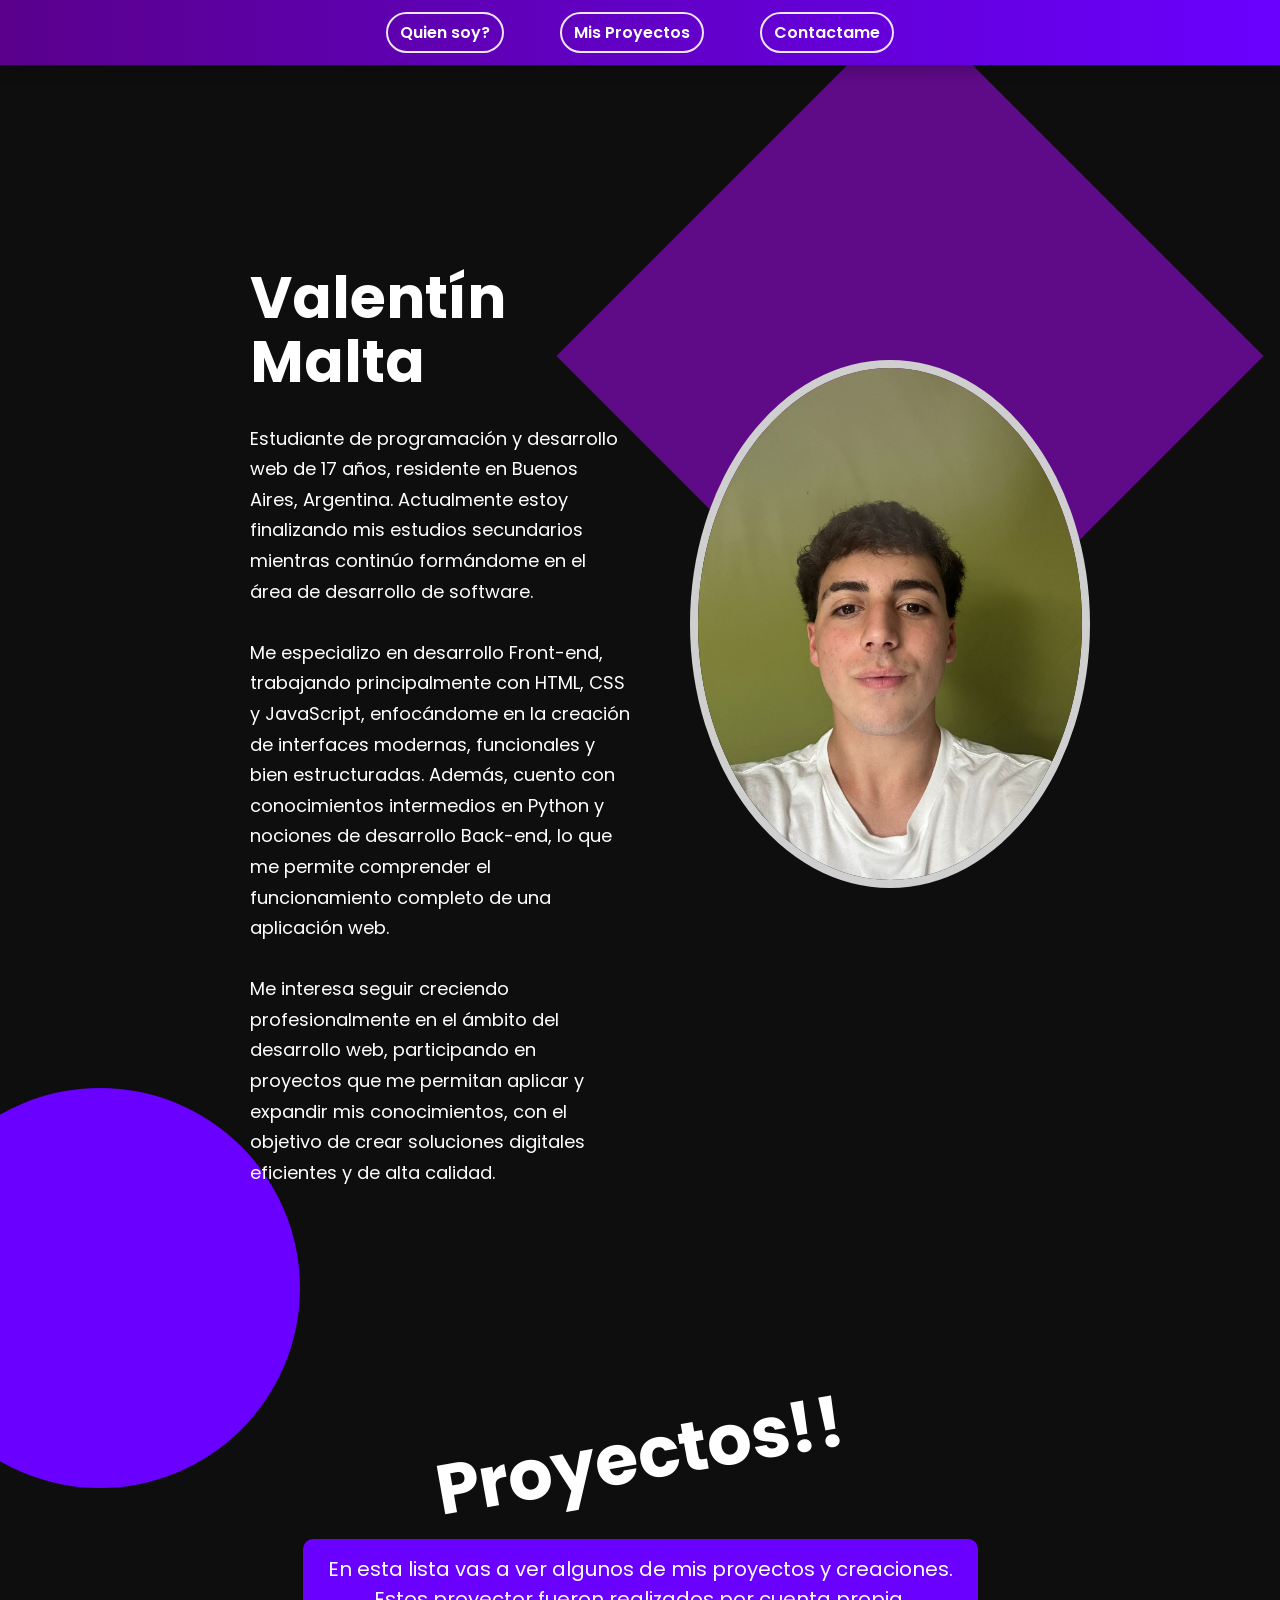
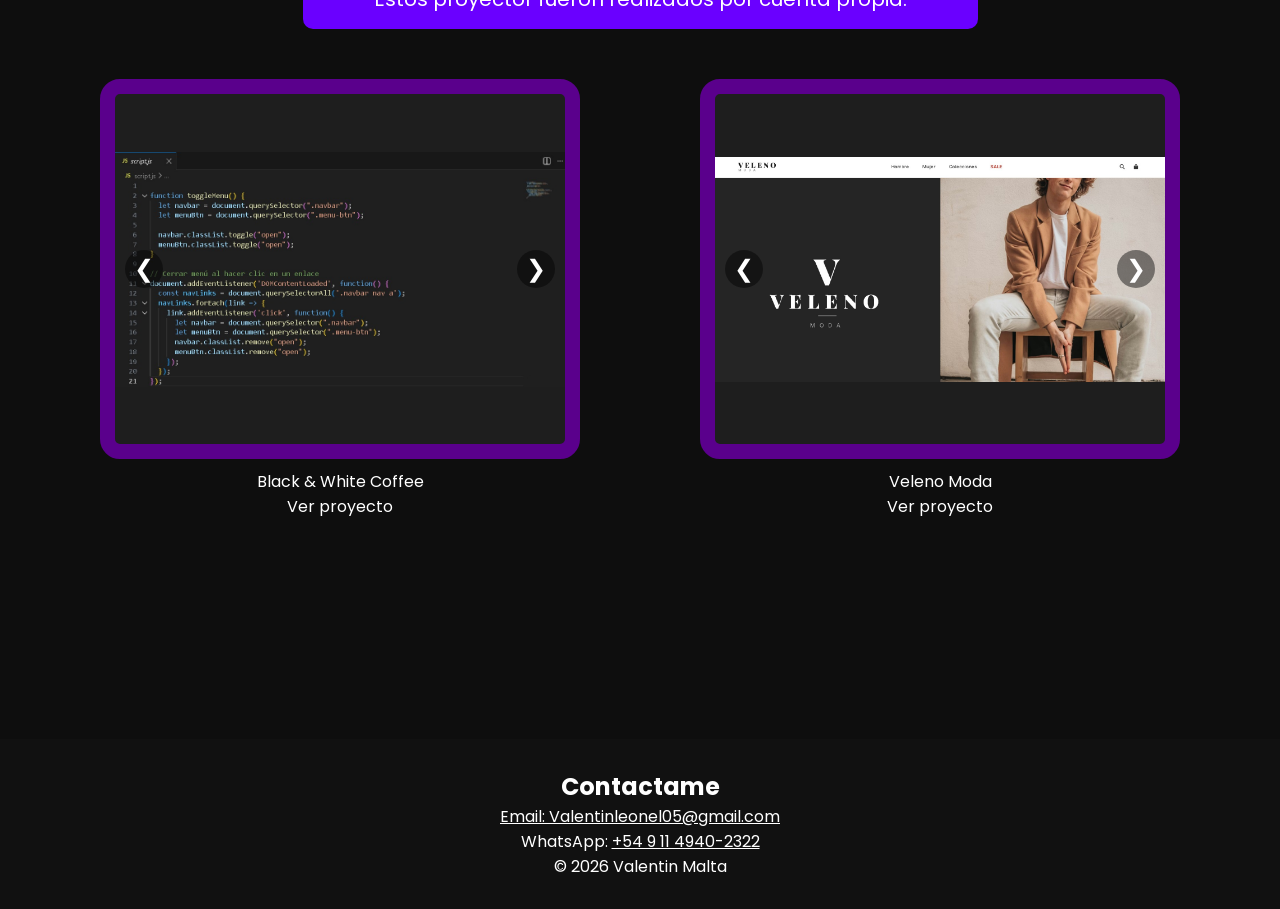
==== index.html @ 807ca211 "Add Google site verification meta tag Added Google site verification meta tag for SEO." ====
<!DOCTYPE html>
<html lang="es">
    <head>
        <meta charset="UTF-8">
        <meta name="viewport" content="width=device-width, initial-scale=1.0, maximum-scale=5.0, user-scalable=yes, viewport-fit=cover">
        <meta name="theme-color" content="#0e0e0e">
        <title>Portfolio Valentin Malta</title>
        <link rel="stylesheet" href="style.css">
        <link href="https://fonts.googleapis.com/css2?family=Poppins:wght@300;400;600;700&display=swap" rel="stylesheet">
        <meta name="google-site-verification" content="Kla10G_qISsRViN..." />
    </head>

    <body>
        <nav>
            <div class="nav-container">
                <a href="#about-text" class="nav-button">Quien soy?</a>
                <a href="#projects" class="nav-button">Mis Proyectos</a>
                <a href="#contact" class="nav-button">Contactame</a>
            </div>
        </nav>

        <section class="hero">
            <div id="about-text" class="hero-text">
                <h1>Valentín Malta</h1>
                <p>
                    Estudiante de programación y desarrollo web de 17 años, residente en Buenos Aires, Argentina. Actualmente estoy finalizando mis estudios secundarios mientras continúo formándome en el área de desarrollo de software.
                    <br><br>
                    Me especializo en desarrollo Front-end, trabajando principalmente con HTML, CSS y JavaScript, enfocándome en la creación de interfaces modernas, funcionales y bien estructuradas. Además, cuento con conocimientos intermedios en Python y nociones de desarrollo Back-end, lo que me permite comprender el funcionamiento completo de una aplicación web.
                    <br><br>
                    Me interesa seguir creciendo profesionalmente en el ámbito del desarrollo web, participando en proyectos que me permitan aplicar y expandir mis conocimientos, con el objetivo de crear soluciones digitales eficientes y de alta calidad.
                </p>
            </div>

            <div class="hero-image">
                <img src="cara.jpeg" alt="Foto de Valentín Malta">
            </div>

            <div class="shape1"></div>
            <div class="shape2"></div>
        </section>

        <section id="projects">
            <h2 class="title">Proyectos!!</h2>

            <div class="projects-text">
                En esta lista vas a ver algunos de mis proyectos y creaciones.<br>
                Estos proyector fueron realizados por cuenta propia.
            </div>

            <div class="projects-container">
                <div class="project">
                    <div class="img carousel" data-carousel>
                        <img src="menuh.jpeg" alt="Proyecto Black and White Coffee - Pantalla principal" class="carousel-slide is-active">
                        <img src="menu.jpeg" alt="Proyecto Black and White Coffee - Sección menú" class="carousel-slide">
                        <img src="form.jpeg" alt="Proyecto Black and White Coffee - Formulario" class="carousel-slide">

                        <button class="carousel-btn prev" type="button" aria-label="Imagen anterior">&#10094;</button>
                        <button class="carousel-btn next" type="button" aria-label="Imagen siguiente">&#10095;</button>
                    </div>
                    <p>Black & White Coffee</p>
                    <a href="https://valentinleonel05.github.io/Black-White-Coffee/index.html" target="_blank" rel="noopener noreferrer">Ver proyecto</a>
                </div>

                <div class="project">
                    <div class="img carousel" data-carousel>
                        <img src="principio.jpeg" alt="Proyecto Veleno Moda - Pantalla principal" class="carousel-slide is-active">
                        <img src="navbar.jpeg" alt="Proyecto Veleno Moda - Navbar" class="carousel-slide">
                        <img src="carrusel.jpeg" alt="Proyecto Veleno Moda - Carrusel" class="carousel-slide">
                        <img src="producto.jpeg" alt="Proyecto Veleno Moda - Producto" class="carousel-slide">
                        <img src="carro.jpeg" alt="Proyecto Veleno Moda - Carrito" class="carousel-slide">

                        <button class="carousel-btn prev" type="button" aria-label="Imagen anterior">&#10094;</button>
                        <button class="carousel-btn next" type="button" aria-label="Imagen siguiente">&#10095;</button>
                    </div>
                    <p>Veleno Moda</p>
                    <a href="https://valentinleonel05.github.io/Veleno-moda/" target="_blank" rel="noopener noreferrer">Ver proyecto</a>
                </div>
            </div>
        </section>

        <footer id="contact">
          <h2>Contactame</h2>

          <div class="contact-info">
            <a href="https://mail.google.com/mail/?view=cm&fs=1&to=Valentinloenel05@gmail.com" target="_blank" class="mail">
              Email: Valentinleonel05@gmail.com  
            </a>
            <p> WhatsApp: 
              <a href="https://wa.me/5491149402322" target="_blank" class="mail">
                +54 9 11 4940-2322
              </a>
            </p>
          </div>

          <p class="copy">© 2026 Valentin Malta</p>
        </footer>

        <div class="image-modal" id="imageModal" aria-hidden="true">
            <button class="modal-close" type="button" aria-label="Cerrar imagen">&times;</button>
            <img id="modalImage" src="" alt="Vista ampliada del proyecto">
        </div>

        <script>
            const carousels = document.querySelectorAll('[data-carousel]');
            const imageModal = document.getElementById('imageModal');
            const modalImage = document.getElementById('modalImage');
            const modalClose = document.querySelector('.modal-close');

            const openModal = (src, alt) => {
                modalImage.src = src;
                modalImage.alt = alt;
                imageModal.classList.add('is-open');
                imageModal.setAttribute('aria-hidden', 'false');
                document.body.style.overflow = 'hidden';
            };

            const closeModal = () => {
                imageModal.classList.remove('is-open');
                imageModal.setAttribute('aria-hidden', 'true');
                modalImage.src = '';
                document.body.style.overflow = '';
            };

            carousels.forEach((carousel) => {
                const slides = carousel.querySelectorAll('.carousel-slide');
                const prevButton = carousel.querySelector('.carousel-btn.prev');
                const nextButton = carousel.querySelector('.carousel-btn.next');
                let currentIndex = 0;

                const showSlide = (index) => {
                    slides.forEach((slide) => slide.classList.remove('is-active'));
                    slides[index].classList.add('is-active');
                };

                prevButton.addEventListener('click', () => {
                    currentIndex = (currentIndex - 1 + slides.length) % slides.length;
                    showSlide(currentIndex);
                });

                nextButton.addEventListener('click', () => {
                    currentIndex = (currentIndex + 1) % slides.length;
                    showSlide(currentIndex);
                });

                slides.forEach((slide) => {
                    slide.addEventListener('click', () => {
                        openModal(slide.src, slide.alt);
                    });
                });
            });

            modalClose.addEventListener('click', closeModal);

            imageModal.addEventListener('click', (event) => {
                if (event.target === imageModal) {
                    closeModal();
                }
            });

            document.addEventListener('keydown', (event) => {
                if (event.key === 'Escape' && imageModal.classList.contains('is-open')) {
                    closeModal();
                }
            });
        </script>
    </body>
</html>
---- style.css ----
*{
margin:0;
padding:0;
box-sizing:border-box;
font-family:"Poppins",sans-serif;
}

:root{
    --nav-height:66px;
}

html, body {
    width: 100%;
    overflow-x: hidden;
}

body{
background:#0e0e0e;
color:white;
margin: 0;
padding: 0;
padding-top:var(--nav-height);
}

/* NAVBAR */

nav{
width:100%;
background:linear-gradient(90deg,#5a008c,#6a00ff);
padding:12px 0;
position:fixed;
top:0;
left:0;
z-index:1000;
box-shadow:0 4px 14px rgba(0,0,0,0.25);
}

.nav-container{
display:flex;
justify-content:center;
gap:56px;
align-items:center;
}

nav a{
color:white;
text-decoration:none;
font-weight:500;
font-size:16px;
}

.nav-button{
padding:6px 12px;
border:2px solid rgba(255,255,255,0.9);
border-radius:999px;
font-weight:600;
}

#about-text{
scroll-margin-top:calc(var(--nav-height) + 16px);
}

/* HERO */

.hero{
position:relative;
display:flex;
justify-content:center;
align-items:center;
padding:200px 250px;
margin:auto;
}

.hero-text{
max-width:500px;
}

.hero-text h1{
font-size:58px;
margin-bottom:30px;
line-height:1.1;
}

.hero-text p{
font-size:18px;
line-height:1.7;
}

.hero-image img{
width:400px;
border-radius:50%;
border:8px solid #cfcfcf;
}

.hero-image{
transform:translateX(60px) translateY(-100px);
}

/* SHAPES */

.shape1{
position:absolute;
width:500px;
height:500px;
background:#5f0a87;
transform:rotate(45deg);
top:40px;
right:120px;
z-index:-1;
}

.shape2{
position:absolute;
width:400px;
height:400px;
background:#6a00ff;
border-radius:50%;
bottom:-100px;
left:-100px;
z-index:-1;
}

/* PROJECTS */

#projects{
padding:15px 80px 120px;
text-align:center;
}

.title{
font-size:70px;
transform:rotate(-10deg);
margin-bottom:30px;
}

.projects-text{
background:#6a00ff;
display:inline-block;
padding:15px 25px;
border-radius:10px;
margin-bottom:50px;
font-size: 20px;
}

.projects-container{
display:flex;
justify-content:center;
gap: 120px;
}

.project{
text-align:center;
}

.project .img{
width:480px;
height:380px;
background:#1e1e1e;
border:15px solid #5a008c;
margin-bottom:10px;
border-radius:20px;
position:relative;
overflow:hidden;
}

.carousel-slide{
position:absolute;
inset:0;
width:100%;
height:100%;
object-fit:contain;
opacity:0;
transition:opacity 0.35s ease;
cursor:zoom-in;
}

.carousel-slide.is-active{
opacity:1;
}

.carousel-btn{
position:absolute;
top:50%;
transform:translateY(-50%);
width:38px;
height:38px;
border:none;
border-radius:50%;
cursor:pointer;
font-size:24px;
line-height:1;
color:white;
background:rgba(0,0,0,0.45);
display:flex;
align-items:center;
justify-content:center;
}

.carousel-btn.prev{
left:10px;
}

.carousel-btn.next{
right:10px;
}

.carousel-btn:hover{
background:rgba(0,0,0,0.65);
}

.image-modal{
position:fixed;
inset:0;
background:rgba(0,0,0,0.86);
display:none;
align-items:center;
justify-content:center;
padding:24px;
z-index:2000;
}

.image-modal.is-open{
display:flex;
}

.image-modal img{
max-width:min(1200px, 94vw);
max-height:90vh;
width:auto;
height:auto;
border-radius:14px;
box-shadow:0 16px 50px rgba(0,0,0,0.5);
}

.modal-close{
position:absolute;
top:18px;
right:18px;
width:44px;
height:44px;
border:none;
border-radius:50%;
font-size:34px;
line-height:1;
cursor:pointer;
color:white;
background:rgba(255,255,255,0.18);
}

.project a{
color:white;
text-decoration:none;
}

/* FOOTER */

footer{
margin-top:100px;
padding:30px;
text-align:center;
background:#111;
}

.mail {
    color: white;
}

/* DISEÑO RESPONSIVO */

/* DISEÑO RESPONSIVO */

/* Tablets y dispositivos medianos: 769px a 1024px */
@media (max-width: 1024px) {

    .hero {
        padding: 150px 100px;
    }

    .projects-container {
        gap: 60px;
    }

    .project .img {
        width: 380px;
        height: 320px;
    }
}

/* Tablets y celulares grandes: 769px a 768px */
@media (max-width: 768px) {

    body {
        padding: 0;
        padding-top: 84px;
    }

    /* NAVBAR */
    nav {
        padding: 9px 0;
    }

    .nav-container {
        flex-wrap: wrap;
        gap: 12px;
        padding: 0 15px;
    }

    nav a {
        font-size: 13px;
    }

    .nav-button {
        padding: 5px 10px;
    }

    /* HERO */
    .hero {
        flex-direction: column;
        padding: 50px 20px;
        gap: 30px;
    }

    .hero-text {
        max-width: 100%;
        text-align: center;
    }

    .hero-text h1 {
        font-size: 40px;
        margin-bottom: 20px;
        line-height: 1.2;
    }

    .hero-text p {
        font-size: 16px;
        width: 100%;
        height: auto;
        line-height: 1.6;
    }

    .hero-image img {
        width: 220px;
        height: 220px;
        border-radius: 14px;
    }

    .hero-image {
        transform: translateY(30px);
    }

    /* SHAPES */
    .shape1,
    .shape2 {
        display: none;
    }

    /* PROJECTS */
    #projects {
        padding: 60px 20px;
    }

    .title {
        font-size: 45px;
        transform: rotate(0deg);
        margin-bottom: 25px;
    }

    .projects-text {
        font-size: 16px;
        padding: 12px 20px;
        margin-bottom: 40px;
    }

    .projects-container {
        flex-direction: column;
        gap: 30px;
        align-items: center;
    }

    .project {
        width: 100%;
        max-width: 460px;
    }

    .project .img {
        width: 100%;
        height: 340px;
        border: 12px solid #5a008c;
        border-radius: 16px;
    }

    .carousel-btn {
        width: 34px;
        height: 34px;
        font-size: 20px;
    }

    .project a {
        font-size: 16px;
    }

    /* FOOTER */
    footer {
        margin-top: 60px;
        padding: 20px 15px;
        font-size: 14px;
    }

}

/* Celulares medianos: 481px a 767px */
@media (max-width: 767px) and (min-width: 481px) {

    .hero-text h1 {
        font-size: 36px;
    }

    .hero-image img {
        width: 180px;
        height: 180px;
        border-radius: 12px;
    }

    .hero-image {
        transform: translateY(30px);
    }

    .title {
        font-size: 40px;
    }

}

/* Celulares pequeños: 480px o menos */
@media (max-width: 480px) {

    body {
        padding: 0;
        padding-top: 96px;
    }

    /* NAVBAR */
    .nav-container {
        gap: 8px;
    }

    nav a {
        font-size: 11px;
    }

    .nav-button {
        padding: 4px 8px;
    }

    /* HERO */
    .hero {
        padding: 30px 15px;
        gap: 20px;
    }

    .hero-text h1 {
        font-size: 28px;
        margin-bottom: 15px;
    }

    .hero-text p {
        font-size: 14px;
        line-height: 1.5;
    }

    .hero-image img {
        width: 150px;
        height: 150px;
        border: 6px solid #cfcfcf;
        border-radius: 10px;
    }

    .hero-image {
        transform: translateY(30px);
    }

    /* PROJECTS */
    #projects {
        padding: 40px 15px;
    }

    .title {
        font-size: 32px;
        margin-bottom: 20px;
    }

    .projects-text {
        font-size: 14px;
        padding: 10px 15px;
        margin-bottom: 30px;
    }

    .projects-container {
        gap: 20px;
    }

    .project {
        width: 100%;
        max-width: 100%;
    }

    .project .img {
        width: 100%;
        height: 280px;
        border: 10px solid #5a008c;
        border-radius: 14px;
    }

    .carousel-btn {
        width: 30px;
        height: 30px;
        font-size: 18px;
    }

    .project a {
        font-size: 14px;
    }

    /* FOOTER */
    footer {
        margin-top: 40px;
        padding: 15px 10px;
        font-size: 12px;
    }

    .mail {
        font-size: 12px;
    }

}
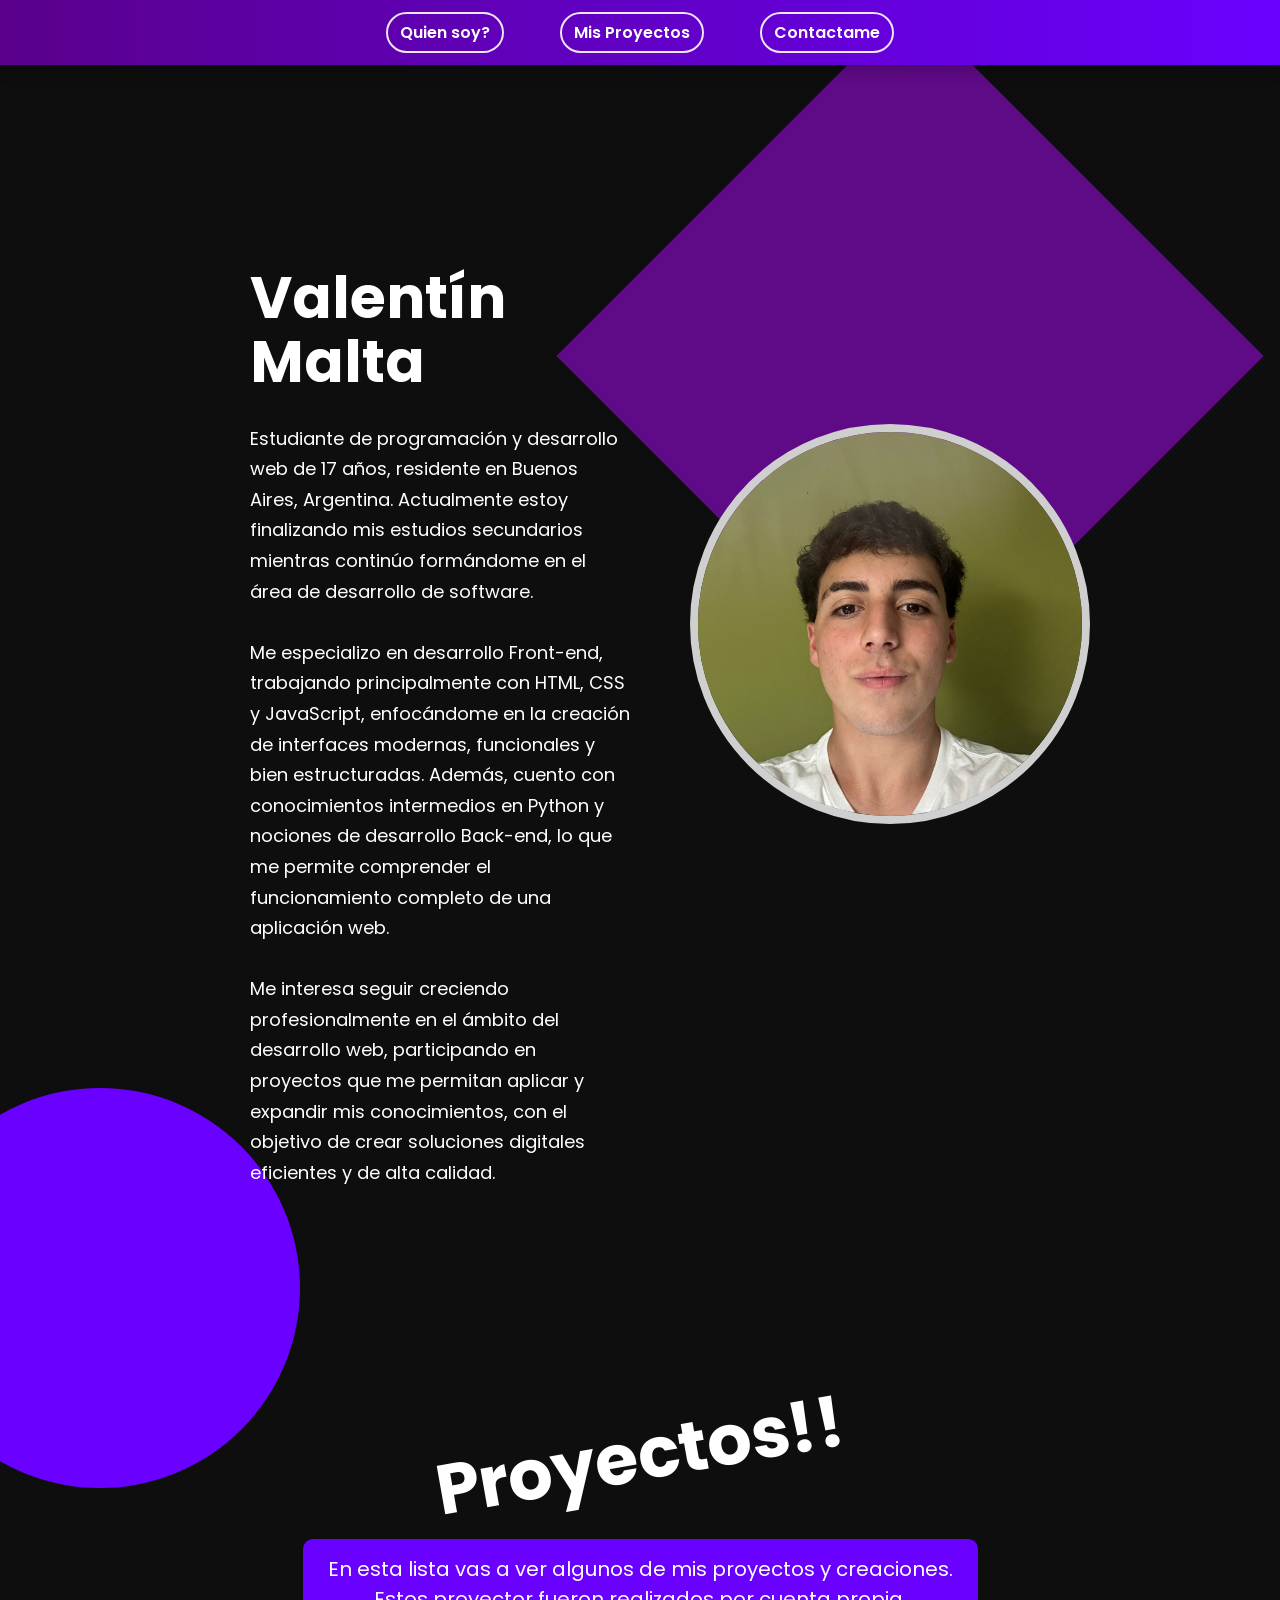
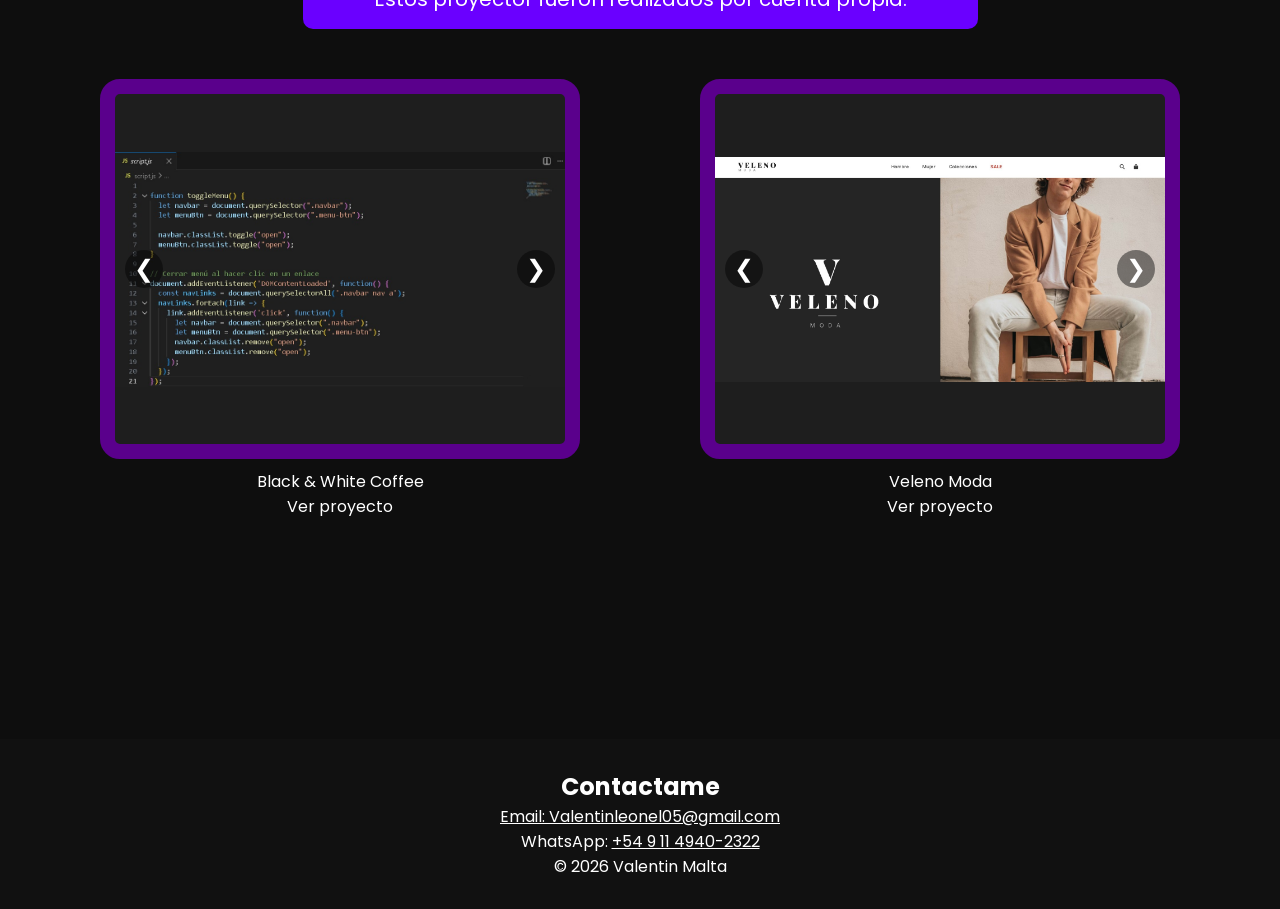
==== commit 4b6c481b: "Primer commit del portafolio" ====
--- a/index.html
+++ b/index.html
@@ -1,167 +1,166 @@
-<!DOCTYPE html>
-<html lang="es">
-    <head>
-        <meta charset="UTF-8">
-        <meta name="viewport" content="width=device-width, initial-scale=1.0, maximum-scale=5.0, user-scalable=yes, viewport-fit=cover">
-        <meta name="theme-color" content="#0e0e0e">
-        <title>Portfolio Valentin Malta</title>
-        <link rel="stylesheet" href="style.css">
-        <link href="https://fonts.googleapis.com/css2?family=Poppins:wght@300;400;600;700&display=swap" rel="stylesheet">
-        <meta name="google-site-verification" content="Kla10G_qISsRViN..." />
-    </head>
-
-    <body>
-        <nav>
-            <div class="nav-container">
-                <a href="#about-text" class="nav-button">Quien soy?</a>
-                <a href="#projects" class="nav-button">Mis Proyectos</a>
-                <a href="#contact" class="nav-button">Contactame</a>
-            </div>
-        </nav>
-
-        <section class="hero">
-            <div id="about-text" class="hero-text">
-                <h1>Valentín Malta</h1>
-                <p>
-                    Estudiante de programación y desarrollo web de 17 años, residente en Buenos Aires, Argentina. Actualmente estoy finalizando mis estudios secundarios mientras continúo formándome en el área de desarrollo de software.
-                    <br><br>
-                    Me especializo en desarrollo Front-end, trabajando principalmente con HTML, CSS y JavaScript, enfocándome en la creación de interfaces modernas, funcionales y bien estructuradas. Además, cuento con conocimientos intermedios en Python y nociones de desarrollo Back-end, lo que me permite comprender el funcionamiento completo de una aplicación web.
-                    <br><br>
-                    Me interesa seguir creciendo profesionalmente en el ámbito del desarrollo web, participando en proyectos que me permitan aplicar y expandir mis conocimientos, con el objetivo de crear soluciones digitales eficientes y de alta calidad.
-                </p>
-            </div>
-
-            <div class="hero-image">
-                <img src="cara.jpeg" alt="Foto de Valentín Malta">
-            </div>
-
-            <div class="shape1"></div>
-            <div class="shape2"></div>
-        </section>
-
-        <section id="projects">
-            <h2 class="title">Proyectos!!</h2>
-
-            <div class="projects-text">
-                En esta lista vas a ver algunos de mis proyectos y creaciones.<br>
-                Estos proyector fueron realizados por cuenta propia.
-            </div>
-
-            <div class="projects-container">
-                <div class="project">
-                    <div class="img carousel" data-carousel>
-                        <img src="menuh.jpeg" alt="Proyecto Black and White Coffee - Pantalla principal" class="carousel-slide is-active">
-                        <img src="menu.jpeg" alt="Proyecto Black and White Coffee - Sección menú" class="carousel-slide">
-                        <img src="form.jpeg" alt="Proyecto Black and White Coffee - Formulario" class="carousel-slide">
-
-                        <button class="carousel-btn prev" type="button" aria-label="Imagen anterior">&#10094;</button>
-                        <button class="carousel-btn next" type="button" aria-label="Imagen siguiente">&#10095;</button>
-                    </div>
-                    <p>Black & White Coffee</p>
-                    <a href="https://valentinleonel05.github.io/Black-White-Coffee/index.html" target="_blank" rel="noopener noreferrer">Ver proyecto</a>
-                </div>
-
-                <div class="project">
-                    <div class="img carousel" data-carousel>
-                        <img src="principio.jpeg" alt="Proyecto Veleno Moda - Pantalla principal" class="carousel-slide is-active">
-                        <img src="navbar.jpeg" alt="Proyecto Veleno Moda - Navbar" class="carousel-slide">
-                        <img src="carrusel.jpeg" alt="Proyecto Veleno Moda - Carrusel" class="carousel-slide">
-                        <img src="producto.jpeg" alt="Proyecto Veleno Moda - Producto" class="carousel-slide">
-                        <img src="carro.jpeg" alt="Proyecto Veleno Moda - Carrito" class="carousel-slide">
-
-                        <button class="carousel-btn prev" type="button" aria-label="Imagen anterior">&#10094;</button>
-                        <button class="carousel-btn next" type="button" aria-label="Imagen siguiente">&#10095;</button>
-                    </div>
-                    <p>Veleno Moda</p>
-                    <a href="https://valentinleonel05.github.io/Veleno-moda/" target="_blank" rel="noopener noreferrer">Ver proyecto</a>
-                </div>
-            </div>
-        </section>
-
-        <footer id="contact">
-          <h2>Contactame</h2>
-
-          <div class="contact-info">
-            <a href="https://mail.google.com/mail/?view=cm&fs=1&to=Valentinloenel05@gmail.com" target="_blank" class="mail">
-              Email: Valentinleonel05@gmail.com  
-            </a>
-            <p> WhatsApp: 
-              <a href="https://wa.me/5491149402322" target="_blank" class="mail">
-                +54 9 11 4940-2322
-              </a>
-            </p>
-          </div>
-
-          <p class="copy">© 2026 Valentin Malta</p>
-        </footer>
-
-        <div class="image-modal" id="imageModal" aria-hidden="true">
-            <button class="modal-close" type="button" aria-label="Cerrar imagen">&times;</button>
-            <img id="modalImage" src="" alt="Vista ampliada del proyecto">
-        </div>
-
-        <script>
-            const carousels = document.querySelectorAll('[data-carousel]');
-            const imageModal = document.getElementById('imageModal');
-            const modalImage = document.getElementById('modalImage');
-            const modalClose = document.querySelector('.modal-close');
-
-            const openModal = (src, alt) => {
-                modalImage.src = src;
-                modalImage.alt = alt;
-                imageModal.classList.add('is-open');
-                imageModal.setAttribute('aria-hidden', 'false');
-                document.body.style.overflow = 'hidden';
-            };
-
-            const closeModal = () => {
-                imageModal.classList.remove('is-open');
-                imageModal.setAttribute('aria-hidden', 'true');
-                modalImage.src = '';
-                document.body.style.overflow = '';
-            };
-
-            carousels.forEach((carousel) => {
-                const slides = carousel.querySelectorAll('.carousel-slide');
-                const prevButton = carousel.querySelector('.carousel-btn.prev');
-                const nextButton = carousel.querySelector('.carousel-btn.next');
-                let currentIndex = 0;
-
-                const showSlide = (index) => {
-                    slides.forEach((slide) => slide.classList.remove('is-active'));
-                    slides[index].classList.add('is-active');
-                };
-
-                prevButton.addEventListener('click', () => {
-                    currentIndex = (currentIndex - 1 + slides.length) % slides.length;
-                    showSlide(currentIndex);
-                });
-
-                nextButton.addEventListener('click', () => {
-                    currentIndex = (currentIndex + 1) % slides.length;
-                    showSlide(currentIndex);
-                });
-
-                slides.forEach((slide) => {
-                    slide.addEventListener('click', () => {
-                        openModal(slide.src, slide.alt);
-                    });
-                });
-            });
-
-            modalClose.addEventListener('click', closeModal);
-
-            imageModal.addEventListener('click', (event) => {
-                if (event.target === imageModal) {
-                    closeModal();
-                }
-            });
-
-            document.addEventListener('keydown', (event) => {
-                if (event.key === 'Escape' && imageModal.classList.contains('is-open')) {
-                    closeModal();
-                }
-            });
-        </script>
-    </body>
-</html>
+<!DOCTYPE html>
+<html lang="es">
+    <head>
+        <meta charset="UTF-8">
+        <meta name="viewport" content="width=device-width, initial-scale=1.0, maximum-scale=5.0, user-scalable=yes, viewport-fit=cover">
+        <meta name="theme-color" content="#0e0e0e">
+        <title>Portfolio Valentin Malta</title>
+        <link rel="stylesheet" href="style.css">
+        <link href="https://fonts.googleapis.com/css2?family=Poppins:wght@300;400;600;700&display=swap" rel="stylesheet">
+    </head>
+
+    <body>
+        <nav>
+            <div class="nav-container">
+                <a href="#about-text" class="nav-button">Quien soy?</a>
+                <a href="#projects" class="nav-button">Mis Proyectos</a>
+                <a href="#contact" class="nav-button">Contactame</a>
+            </div>
+        </nav>
+
+        <section class="hero">
+            <div id="about-text" class="hero-text">
+                <h1>Valentín Malta</h1>
+                <p>
+                    Estudiante de programación y desarrollo web de 17 años, residente en Buenos Aires, Argentina. Actualmente estoy finalizando mis estudios secundarios mientras continúo formándome en el área de desarrollo de software.
+                    <br><br>
+                    Me especializo en desarrollo Front-end, trabajando principalmente con HTML, CSS y JavaScript, enfocándome en la creación de interfaces modernas, funcionales y bien estructuradas. Además, cuento con conocimientos intermedios en Python y nociones de desarrollo Back-end, lo que me permite comprender el funcionamiento completo de una aplicación web.
+                    <br><br>
+                    Me interesa seguir creciendo profesionalmente en el ámbito del desarrollo web, participando en proyectos que me permitan aplicar y expandir mis conocimientos, con el objetivo de crear soluciones digitales eficientes y de alta calidad.
+                </p>
+            </div>
+
+            <div class="hero-image">
+                <img src="img/cara.jpeg" alt="Foto de Valentín Malta">
+            </div>
+
+            <div class="shape1"></div>
+            <div class="shape2"></div>
+        </section>
+
+        <section id="projects">
+            <h2 class="title">Proyectos!!</h2>
+
+            <div class="projects-text">
+                En esta lista vas a ver algunos de mis proyectos y creaciones.<br>
+                Estos proyector fueron realizados por cuenta propia.
+            </div>
+
+            <div class="projects-container">
+                <div class="project">
+                    <div class="img carousel" data-carousel>
+                        <img src="img/menuh.jpeg" alt="Proyecto Black and White Coffee - Pantalla principal" class="carousel-slide is-active">
+                        <img src="img/menu.jpeg" alt="Proyecto Black and White Coffee - Sección menú" class="carousel-slide">
+                        <img src="img/form.jpeg" alt="Proyecto Black and White Coffee - Formulario" class="carousel-slide">
+
+                        <button class="carousel-btn prev" type="button" aria-label="Imagen anterior">&#10094;</button>
+                        <button class="carousel-btn next" type="button" aria-label="Imagen siguiente">&#10095;</button>
+                    </div>
+                    <p>Black & White Coffee</p>
+                    <a href="https://valentinleonel05.github.io/Black-White-Coffee/index.html" target="_blank" rel="noopener noreferrer">Ver proyecto</a>
+                </div>
+
+                <div class="project">
+                    <div class="img carousel" data-carousel>
+                        <img src="img/principio.jpeg" alt="Proyecto Veleno Moda - Pantalla principal" class="carousel-slide is-active">
+                        <img src="img/navbar.jpeg" alt="Proyecto Veleno Moda - Navbar" class="carousel-slide">
+                        <img src="img/carrusel.jpeg" alt="Proyecto Veleno Moda - Carrusel" class="carousel-slide">
+                        <img src="img/producto.jpeg" alt="Proyecto Veleno Moda - Producto" class="carousel-slide">
+                        <img src="img/carro.jpeg" alt="Proyecto Veleno Moda - Carrito" class="carousel-slide">
+
+                        <button class="carousel-btn prev" type="button" aria-label="Imagen anterior">&#10094;</button>
+                        <button class="carousel-btn next" type="button" aria-label="Imagen siguiente">&#10095;</button>
+                    </div>
+                    <p>Veleno Moda</p>
+                    <a href="https://valentinleonel05.github.io/Veleno-moda/" target="_blank" rel="noopener noreferrer">Ver proyecto</a>
+                </div>
+            </div>
+        </section>
+
+        <footer id="contact">
+          <h2>Contactame</h2>
+
+          <div class="contact-info">
+            <a href="https://mail.google.com/mail/?view=cm&fs=1&to=Valentinloenel05@gmail.com" target="_blank" class="mail">
+              Email: Valentinleonel05@gmail.com  
+            </a>
+            <p> WhatsApp: 
+              <a href="https://wa.me/5491149402322" target="_blank" class="mail">
+                +54 9 11 4940-2322
+              </a>
+            </p>
+          </div>
+
+          <p class="copy">© 2026 Valentin Malta</p>
+        </footer>
+
+        <div class="image-modal" id="imageModal" aria-hidden="true">
+            <button class="modal-close" type="button" aria-label="Cerrar imagen">&times;</button>
+            <img id="modalImage" src="" alt="Vista ampliada del proyecto">
+        </div>
+
+        <script>
+            const carousels = document.querySelectorAll('[data-carousel]');
+            const imageModal = document.getElementById('imageModal');
+            const modalImage = document.getElementById('modalImage');
+            const modalClose = document.querySelector('.modal-close');
+
+            const openModal = (src, alt) => {
+                modalImage.src = src;
+                modalImage.alt = alt;
+                imageModal.classList.add('is-open');
+                imageModal.setAttribute('aria-hidden', 'false');
+                document.body.style.overflow = 'hidden';
+            };
+
+            const closeModal = () => {
+                imageModal.classList.remove('is-open');
+                imageModal.setAttribute('aria-hidden', 'true');
+                modalImage.src = '';
+                document.body.style.overflow = '';
+            };
+
+            carousels.forEach((carousel) => {
+                const slides = carousel.querySelectorAll('.carousel-slide');
+                const prevButton = carousel.querySelector('.carousel-btn.prev');
+                const nextButton = carousel.querySelector('.carousel-btn.next');
+                let currentIndex = 0;
+
+                const showSlide = (index) => {
+                    slides.forEach((slide) => slide.classList.remove('is-active'));
+                    slides[index].classList.add('is-active');
+                };
+
+                prevButton.addEventListener('click', () => {
+                    currentIndex = (currentIndex - 1 + slides.length) % slides.length;
+                    showSlide(currentIndex);
+                });
+
+                nextButton.addEventListener('click', () => {
+                    currentIndex = (currentIndex + 1) % slides.length;
+                    showSlide(currentIndex);
+                });
+
+                slides.forEach((slide) => {
+                    slide.addEventListener('click', () => {
+                        openModal(slide.src, slide.alt);
+                    });
+                });
+            });
+
+            modalClose.addEventListener('click', closeModal);
+
+            imageModal.addEventListener('click', (event) => {
+                if (event.target === imageModal) {
+                    closeModal();
+                }
+            });
+
+            document.addEventListener('keydown', (event) => {
+                if (event.key === 'Escape' && imageModal.classList.contains('is-open')) {
+                    closeModal();
+                }
+            });
+        </script>
+    </body>
+</html>
--- a/style.css
+++ b/style.css
@@ -1,535 +1,541 @@
-*{
-margin:0;
-padding:0;
-box-sizing:border-box;
-font-family:"Poppins",sans-serif;
-}
-
-:root{
-    --nav-height:66px;
-}
-
-html, body {
-    width: 100%;
-    overflow-x: hidden;
-}
-
-body{
-background:#0e0e0e;
-color:white;
-margin: 0;
-padding: 0;
-padding-top:var(--nav-height);
-}
-
-/* NAVBAR */
-
-nav{
-width:100%;
-background:linear-gradient(90deg,#5a008c,#6a00ff);
-padding:12px 0;
-position:fixed;
-top:0;
-left:0;
-z-index:1000;
-box-shadow:0 4px 14px rgba(0,0,0,0.25);
-}
-
-.nav-container{
-display:flex;
-justify-content:center;
-gap:56px;
-align-items:center;
-}
-
-nav a{
-color:white;
-text-decoration:none;
-font-weight:500;
-font-size:16px;
-}
-
-.nav-button{
-padding:6px 12px;
-border:2px solid rgba(255,255,255,0.9);
-border-radius:999px;
-font-weight:600;
-}
-
-#about-text{
-scroll-margin-top:calc(var(--nav-height) + 16px);
-}
-
-/* HERO */
-
-.hero{
-position:relative;
-display:flex;
-justify-content:center;
-align-items:center;
-padding:200px 250px;
-margin:auto;
-}
-
-.hero-text{
-max-width:500px;
-}
-
-.hero-text h1{
-font-size:58px;
-margin-bottom:30px;
-line-height:1.1;
-}
-
-.hero-text p{
-font-size:18px;
-line-height:1.7;
-}
-
-.hero-image img{
-width:400px;
-border-radius:50%;
-border:8px solid #cfcfcf;
-}
-
-.hero-image{
-transform:translateX(60px) translateY(-100px);
-}
-
-/* SHAPES */
-
-.shape1{
-position:absolute;
-width:500px;
-height:500px;
-background:#5f0a87;
-transform:rotate(45deg);
-top:40px;
-right:120px;
-z-index:-1;
-}
-
-.shape2{
-position:absolute;
-width:400px;
-height:400px;
-background:#6a00ff;
-border-radius:50%;
-bottom:-100px;
-left:-100px;
-z-index:-1;
-}
-
-/* PROJECTS */
-
-#projects{
-padding:15px 80px 120px;
-text-align:center;
-}
-
-.title{
-font-size:70px;
-transform:rotate(-10deg);
-margin-bottom:30px;
-}
-
-.projects-text{
-background:#6a00ff;
-display:inline-block;
-padding:15px 25px;
-border-radius:10px;
-margin-bottom:50px;
-font-size: 20px;
-}
-
-.projects-container{
-display:flex;
-justify-content:center;
-gap: 120px;
-}
-
-.project{
-text-align:center;
-}
-
-.project .img{
-width:480px;
-height:380px;
-background:#1e1e1e;
-border:15px solid #5a008c;
-margin-bottom:10px;
-border-radius:20px;
-position:relative;
-overflow:hidden;
-}
-
-.carousel-slide{
-position:absolute;
-inset:0;
-width:100%;
-height:100%;
-object-fit:contain;
-opacity:0;
-transition:opacity 0.35s ease;
-cursor:zoom-in;
-}
-
-.carousel-slide.is-active{
-opacity:1;
-}
-
-.carousel-btn{
-position:absolute;
-top:50%;
-transform:translateY(-50%);
-width:38px;
-height:38px;
-border:none;
-border-radius:50%;
-cursor:pointer;
-font-size:24px;
-line-height:1;
-color:white;
-background:rgba(0,0,0,0.45);
-display:flex;
-align-items:center;
-justify-content:center;
-}
-
-.carousel-btn.prev{
-left:10px;
-}
-
-.carousel-btn.next{
-right:10px;
-}
-
-.carousel-btn:hover{
-background:rgba(0,0,0,0.65);
-}
-
-.image-modal{
-position:fixed;
-inset:0;
-background:rgba(0,0,0,0.86);
-display:none;
-align-items:center;
-justify-content:center;
-padding:24px;
-z-index:2000;
-}
-
-.image-modal.is-open{
-display:flex;
-}
-
-.image-modal img{
-max-width:min(1200px, 94vw);
-max-height:90vh;
-width:auto;
-height:auto;
-border-radius:14px;
-box-shadow:0 16px 50px rgba(0,0,0,0.5);
-}
-
-.modal-close{
-position:absolute;
-top:18px;
-right:18px;
-width:44px;
-height:44px;
-border:none;
-border-radius:50%;
-font-size:34px;
-line-height:1;
-cursor:pointer;
-color:white;
-background:rgba(255,255,255,0.18);
-}
-
-.project a{
-color:white;
-text-decoration:none;
-}
-
-/* FOOTER */
-
-footer{
-margin-top:100px;
-padding:30px;
-text-align:center;
-background:#111;
-}
-
-.mail {
-    color: white;
-}
-
-/* DISEÑO RESPONSIVO */
-
-/* DISEÑO RESPONSIVO */
-
-/* Tablets y dispositivos medianos: 769px a 1024px */
-@media (max-width: 1024px) {
-
-    .hero {
-        padding: 150px 100px;
-    }
-
-    .projects-container {
-        gap: 60px;
-    }
-
-    .project .img {
-        width: 380px;
-        height: 320px;
-    }
-}
-
-/* Tablets y celulares grandes: 769px a 768px */
-@media (max-width: 768px) {
-
-    body {
-        padding: 0;
-        padding-top: 84px;
-    }
-
-    /* NAVBAR */
-    nav {
-        padding: 9px 0;
-    }
-
-    .nav-container {
-        flex-wrap: wrap;
-        gap: 12px;
-        padding: 0 15px;
-    }
-
-    nav a {
-        font-size: 13px;
-    }
-
-    .nav-button {
-        padding: 5px 10px;
-    }
-
-    /* HERO */
-    .hero {
-        flex-direction: column;
-        padding: 50px 20px;
-        gap: 30px;
-    }
-
-    .hero-text {
-        max-width: 100%;
-        text-align: center;
-    }
-
-    .hero-text h1 {
-        font-size: 40px;
-        margin-bottom: 20px;
-        line-height: 1.2;
-    }
-
-    .hero-text p {
-        font-size: 16px;
-        width: 100%;
-        height: auto;
-        line-height: 1.6;
-    }
-
-    .hero-image img {
-        width: 220px;
-        height: 220px;
-        border-radius: 14px;
-    }
-
-    .hero-image {
-        transform: translateY(30px);
-    }
-
-    /* SHAPES */
-    .shape1,
-    .shape2 {
-        display: none;
-    }
-
-    /* PROJECTS */
-    #projects {
-        padding: 60px 20px;
-    }
-
-    .title {
-        font-size: 45px;
-        transform: rotate(0deg);
-        margin-bottom: 25px;
-    }
-
-    .projects-text {
-        font-size: 16px;
-        padding: 12px 20px;
-        margin-bottom: 40px;
-    }
-
-    .projects-container {
-        flex-direction: column;
-        gap: 30px;
-        align-items: center;
-    }
-
-    .project {
-        width: 100%;
-        max-width: 460px;
-    }
-
-    .project .img {
-        width: 100%;
-        height: 340px;
-        border: 12px solid #5a008c;
-        border-radius: 16px;
-    }
-
-    .carousel-btn {
-        width: 34px;
-        height: 34px;
-        font-size: 20px;
-    }
-
-    .project a {
-        font-size: 16px;
-    }
-
-    /* FOOTER */
-    footer {
-        margin-top: 60px;
-        padding: 20px 15px;
-        font-size: 14px;
-    }
-
-}
-
-/* Celulares medianos: 481px a 767px */
-@media (max-width: 767px) and (min-width: 481px) {
-
-    .hero-text h1 {
-        font-size: 36px;
-    }
-
-    .hero-image img {
-        width: 180px;
-        height: 180px;
-        border-radius: 12px;
-    }
-
-    .hero-image {
-        transform: translateY(30px);
-    }
-
-    .title {
-        font-size: 40px;
-    }
-
-}
-
-/* Celulares pequeños: 480px o menos */
-@media (max-width: 480px) {
-
-    body {
-        padding: 0;
-        padding-top: 96px;
-    }
-
-    /* NAVBAR */
-    .nav-container {
-        gap: 8px;
-    }
-
-    nav a {
-        font-size: 11px;
-    }
-
-    .nav-button {
-        padding: 4px 8px;
-    }
-
-    /* HERO */
-    .hero {
-        padding: 30px 15px;
-        gap: 20px;
-    }
-
-    .hero-text h1 {
-        font-size: 28px;
-        margin-bottom: 15px;
-    }
-
-    .hero-text p {
-        font-size: 14px;
-        line-height: 1.5;
-    }
-
-    .hero-image img {
-        width: 150px;
-        height: 150px;
-        border: 6px solid #cfcfcf;
-        border-radius: 10px;
-    }
-
-    .hero-image {
-        transform: translateY(30px);
-    }
-
-    /* PROJECTS */
-    #projects {
-        padding: 40px 15px;
-    }
-
-    .title {
-        font-size: 32px;
-        margin-bottom: 20px;
-    }
-
-    .projects-text {
-        font-size: 14px;
-        padding: 10px 15px;
-        margin-bottom: 30px;
-    }
-
-    .projects-container {
-        gap: 20px;
-    }
-
-    .project {
-        width: 100%;
-        max-width: 100%;
-    }
-
-    .project .img {
-        width: 100%;
-        height: 280px;
-        border: 10px solid #5a008c;
-        border-radius: 14px;
-    }
-
-    .carousel-btn {
-        width: 30px;
-        height: 30px;
-        font-size: 18px;
-    }
-
-    .project a {
-        font-size: 14px;
-    }
-
-    /* FOOTER */
-    footer {
-        margin-top: 40px;
-        padding: 15px 10px;
-        font-size: 12px;
-    }
-
-    .mail {
-        font-size: 12px;
-    }
-
+*{
+margin:0;
+padding:0;
+box-sizing:border-box;
+font-family:"Poppins",sans-serif;
+}
+
+:root{
+    --nav-height:66px;
+}
+
+html, body {
+    width: 100%;
+    overflow-x: hidden;
+}
+
+body{
+background:#0e0e0e;
+color:white;
+margin: 0;
+padding: 0;
+padding-top:var(--nav-height);
+}
+
+/* NAVBAR */
+
+nav{
+width:100%;
+background:linear-gradient(90deg,#5a008c,#6a00ff);
+padding:12px 0;
+position:fixed;
+top:0;
+left:0;
+z-index:1000;
+box-shadow:0 4px 14px rgba(0,0,0,0.25);
+}
+
+.nav-container{
+display:flex;
+justify-content:center;
+gap:56px;
+align-items:center;
+}
+
+nav a{
+color:white;
+text-decoration:none;
+font-weight:500;
+font-size:16px;
+}
+
+.nav-button{
+padding:6px 12px;
+border:2px solid rgba(255,255,255,0.9);
+border-radius:999px;
+font-weight:600;
+}
+
+#about-text{
+scroll-margin-top:calc(var(--nav-height) + 16px);
+}
+
+/* HERO */
+
+.hero{
+position:relative;
+display:flex;
+justify-content:center;
+align-items:center;
+padding:200px 250px;
+margin:auto;
+}
+
+.hero-text{
+max-width:500px;
+}
+
+.hero-text h1{
+font-size:58px;
+margin-bottom:30px;
+line-height:1.1;
+}
+
+.hero-text p{
+font-size:18px;
+line-height:1.7;
+}
+
+.hero-image img{
+width:400px;
+height:400px;
+object-fit:cover;
+border-radius:50%;
+border:8px solid #cfcfcf;
+}
+
+.hero-image{
+transform:translateX(60px) translateY(-100px);
+}
+
+/* SHAPES */
+
+.shape1{
+position:absolute;
+width:500px;
+height:500px;
+background:#5f0a87;
+transform:rotate(45deg);
+top:40px;
+right:120px;
+z-index:-1;
+}
+
+.shape2{
+position:absolute;
+width:400px;
+height:400px;
+background:#6a00ff;
+border-radius:50%;
+bottom:-100px;
+left:-100px;
+z-index:-1;
+}
+
+/* PROJECTS */
+
+#projects{
+padding:15px 80px 120px;
+text-align:center;
+}
+
+.title{
+font-size:70px;
+transform:rotate(-10deg);
+margin-bottom:30px;
+}
+
+.projects-text{
+background:#6a00ff;
+display:inline-block;
+padding:15px 25px;
+border-radius:10px;
+margin-bottom:50px;
+font-size: 20px;
+}
+
+.projects-container{
+display:flex;
+justify-content:center;
+gap: 120px;
+}
+
+.project{
+text-align:center;
+}
+
+.project .img{
+width:480px;
+height:380px;
+background:#1e1e1e;
+border:15px solid #5a008c;
+margin-bottom:10px;
+border-radius:20px;
+position:relative;
+overflow:hidden;
+}
+
+.carousel-slide{
+position:absolute;
+inset:0;
+width:100%;
+height:100%;
+object-fit:contain;
+opacity:0;
+transition:opacity 0.35s ease;
+cursor:zoom-in;
+}
+
+.carousel-slide.is-active{
+opacity:1;
+}
+
+.carousel-btn{
+position:absolute;
+top:50%;
+transform:translateY(-50%);
+width:38px;
+height:38px;
+border:none;
+border-radius:50%;
+cursor:pointer;
+font-size:24px;
+line-height:1;
+color:white;
+background:rgba(0,0,0,0.45);
+display:flex;
+align-items:center;
+justify-content:center;
+}
+
+.carousel-btn.prev{
+left:10px;
+}
+
+.carousel-btn.next{
+right:10px;
+}
+
+.carousel-btn:hover{
+background:rgba(0,0,0,0.65);
+}
+
+.image-modal{
+position:fixed;
+inset:0;
+background:rgba(0,0,0,0.86);
+display:none;
+align-items:center;
+justify-content:center;
+padding:24px;
+z-index:2000;
+}
+
+.image-modal.is-open{
+display:flex;
+}
+
+.image-modal img{
+max-width:min(1200px, 94vw);
+max-height:90vh;
+width:auto;
+height:auto;
+border-radius:14px;
+box-shadow:0 16px 50px rgba(0,0,0,0.5);
+}
+
+.modal-close{
+position:absolute;
+top:18px;
+right:18px;
+width:44px;
+height:44px;
+border:none;
+border-radius:50%;
+font-size:34px;
+line-height:1;
+cursor:pointer;
+color:white;
+background:rgba(255,255,255,0.18);
+}
+
+.project a{
+color:white;
+text-decoration:none;
+}
+
+/* FOOTER */
+
+footer{
+margin-top:100px;
+padding:30px;
+text-align:center;
+background:#111;
+}
+
+.mail {
+    color: white;
+}
+
+/* DISEÑO RESPONSIVO */
+
+/* DISEÑO RESPONSIVO */
+
+/* Tablets y dispositivos medianos: 769px a 1024px */
+@media (max-width: 1024px) {
+
+    .hero {
+        padding: 150px 100px;
+    }
+
+    .projects-container {
+        gap: 60px;
+    }
+
+    .project .img {
+        width: 380px;
+        height: 320px;
+    }
+}
+
+/* Tablets y celulares grandes: 769px a 768px */
+@media (max-width: 768px) {
+
+    body {
+        padding: 0;
+        padding-top: 84px;
+    }
+
+    /* NAVBAR */
+    nav {
+        padding: 9px 0;
+    }
+
+    .nav-container {
+        flex-wrap: wrap;
+        gap: 12px;
+        padding: 0 15px;
+    }
+
+    nav a {
+        font-size: 13px;
+    }
+
+    .nav-button {
+        padding: 5px 10px;
+    }
+
+    /* HERO */
+    .hero {
+        flex-direction: column;
+        padding: 50px 20px;
+        gap: 30px;
+    }
+
+    .hero-text {
+        max-width: 100%;
+        text-align: center;
+    }
+
+    .hero-text h1 {
+        font-size: 40px;
+        margin-bottom: 20px;
+        line-height: 1.2;
+    }
+
+    .hero-text p {
+        font-size: 16px;
+        width: 100%;
+        height: auto;
+        line-height: 1.6;
+    }
+
+    .hero-image img {
+        width: 280px;
+        height: 280px;
+        object-fit: cover;
+        border-radius: 50%;
+    }
+
+    .hero-image {
+        order: -1;
+        transform: none;
+    }
+
+    /* SHAPES */
+    .shape1,
+    .shape2 {
+        display: none;
+    }
+
+    /* PROJECTS */
+    #projects {
+        padding: 60px 20px;
+    }
+
+    .title {
+        font-size: 45px;
+        transform: rotate(0deg);
+        margin-bottom: 25px;
+    }
+
+    .projects-text {
+        font-size: 16px;
+        padding: 12px 20px;
+        margin-bottom: 40px;
+    }
+
+    .projects-container {
+        flex-direction: column;
+        gap: 30px;
+        align-items: center;
+    }
+
+    .project {
+        width: 100%;
+        max-width: 460px;
+    }
+
+    .project .img {
+        width: 100%;
+        height: 340px;
+        border: 12px solid #5a008c;
+        border-radius: 16px;
+    }
+
+    .carousel-btn {
+        width: 34px;
+        height: 34px;
+        font-size: 20px;
+    }
+
+    .project a {
+        font-size: 16px;
+    }
+
+    /* FOOTER */
+    footer {
+        margin-top: 60px;
+        padding: 20px 15px;
+        font-size: 14px;
+    }
+
+}
+
+/* Celulares medianos: 481px a 767px */
+@media (max-width: 767px) and (min-width: 481px) {
+
+    .hero-text h1 {
+        font-size: 36px;
+    }
+
+    .hero-image img {
+        width: 240px;
+        height: 240px;
+        object-fit: cover;
+        border-radius: 50%;
+    }
+
+    .hero-image {
+        transform: none;
+    }
+
+    .title {
+        font-size: 40px;
+    }
+
+}
+
+/* Celulares pequeños: 480px o menos */
+@media (max-width: 480px) {
+
+    body {
+        padding: 0;
+        padding-top: 96px;
+    }
+
+    /* NAVBAR */
+    .nav-container {
+        gap: 8px;
+    }
+
+    nav a {
+        font-size: 11px;
+    }
+
+    .nav-button {
+        padding: 4px 8px;
+    }
+
+    /* HERO */
+    .hero {
+        padding: 30px 15px;
+        gap: 20px;
+    }
+
+    .hero-text h1 {
+        font-size: 28px;
+        margin-bottom: 15px;
+    }
+
+    .hero-text p {
+        font-size: 14px;
+        line-height: 1.5;
+    }
+
+    .hero-image img {
+        width: 200px;
+        height: 200px;
+        border: 6px solid #cfcfcf;
+        object-fit: cover;
+        border-radius: 50%;
+    }
+
+    .hero-image {
+        transform: none;
+    }
+
+    /* PROJECTS */
+    #projects {
+        padding: 40px 15px;
+    }
+
+    .title {
+        font-size: 32px;
+        margin-bottom: 20px;
+    }
+
+    .projects-text {
+        font-size: 14px;
+        padding: 10px 15px;
+        margin-bottom: 30px;
+    }
+
+    .projects-container {
+        gap: 20px;
+    }
+
+    .project {
+        width: 100%;
+        max-width: 100%;
+    }
+
+    .project .img {
+        width: 100%;
+        height: 280px;
+        border: 10px solid #5a008c;
+        border-radius: 14px;
+    }
+
+    .carousel-btn {
+        width: 30px;
+        height: 30px;
+        font-size: 18px;
+    }
+
+    .project a {
+        font-size: 14px;
+    }
+
+    /* FOOTER */
+    footer {
+        margin-top: 40px;
+        padding: 15px 10px;
+        font-size: 12px;
+    }
+
+    .mail {
+        font-size: 12px;
+    }
+
 }
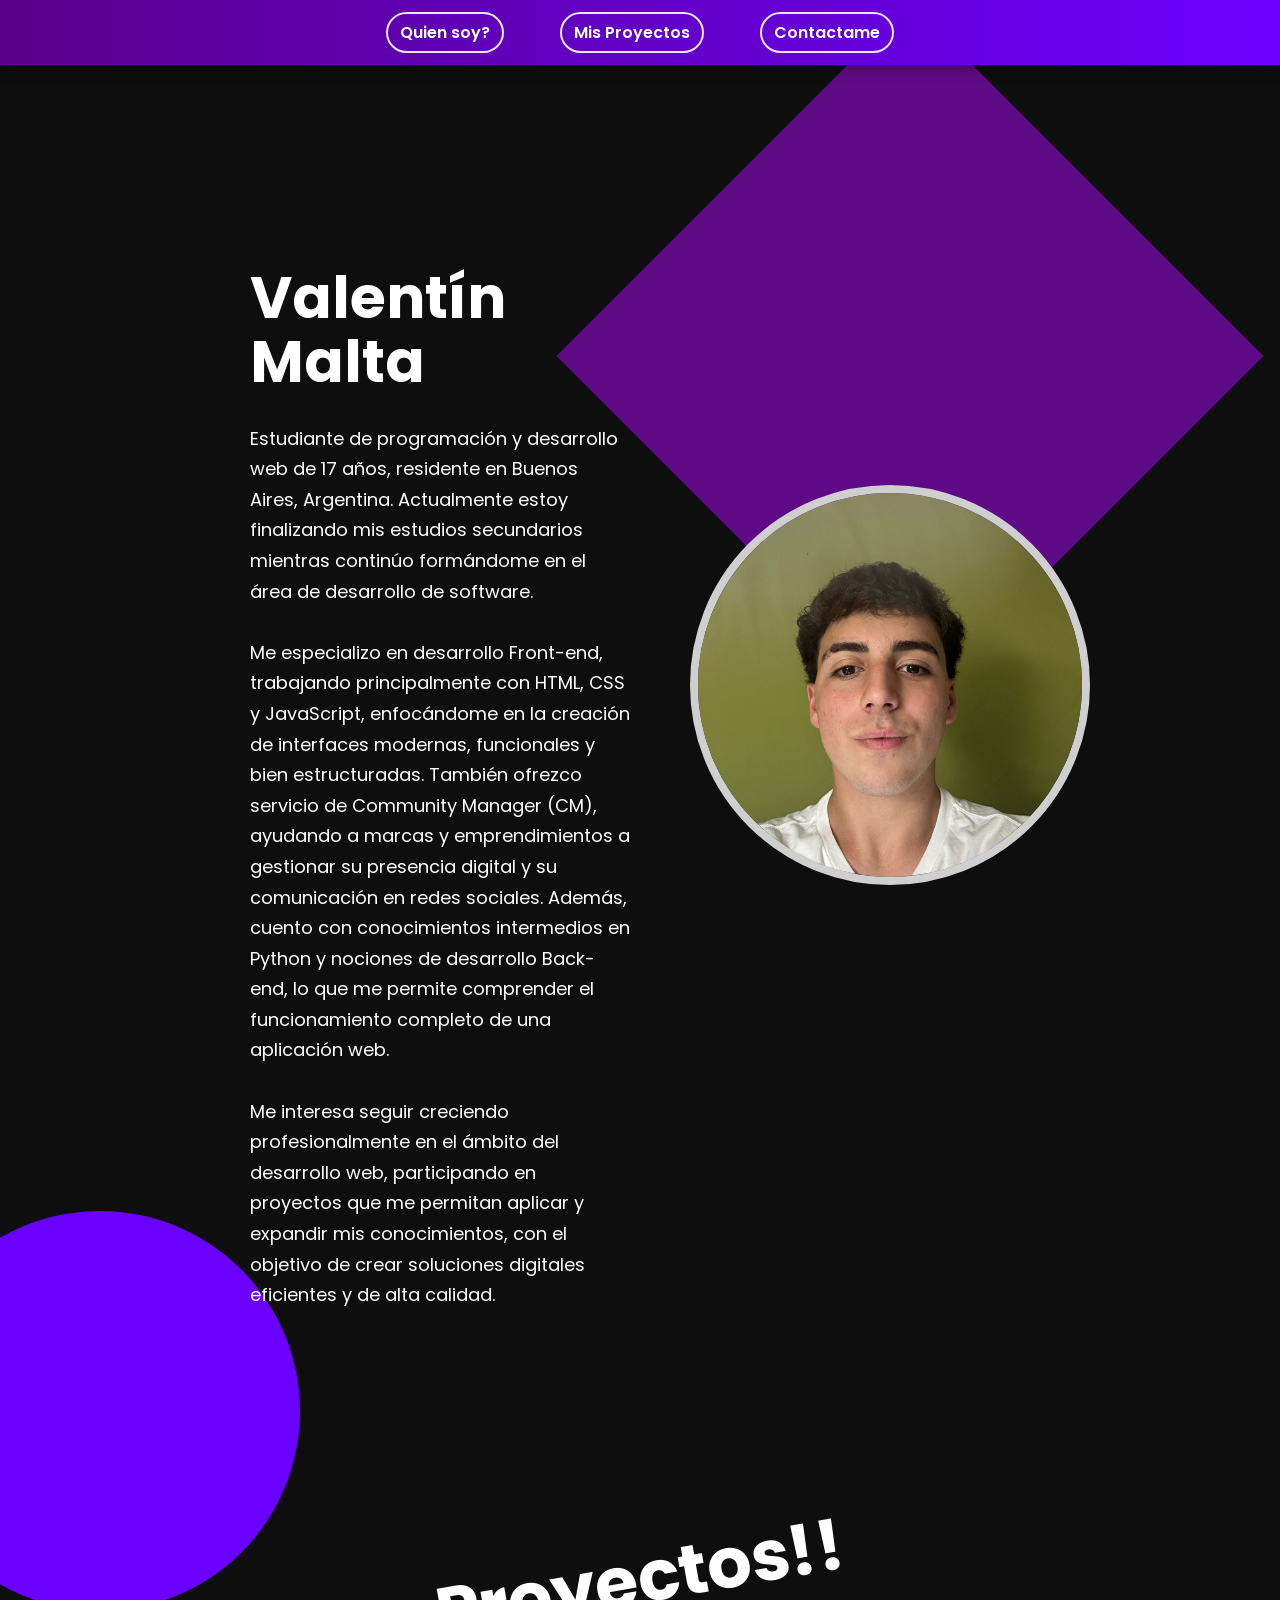
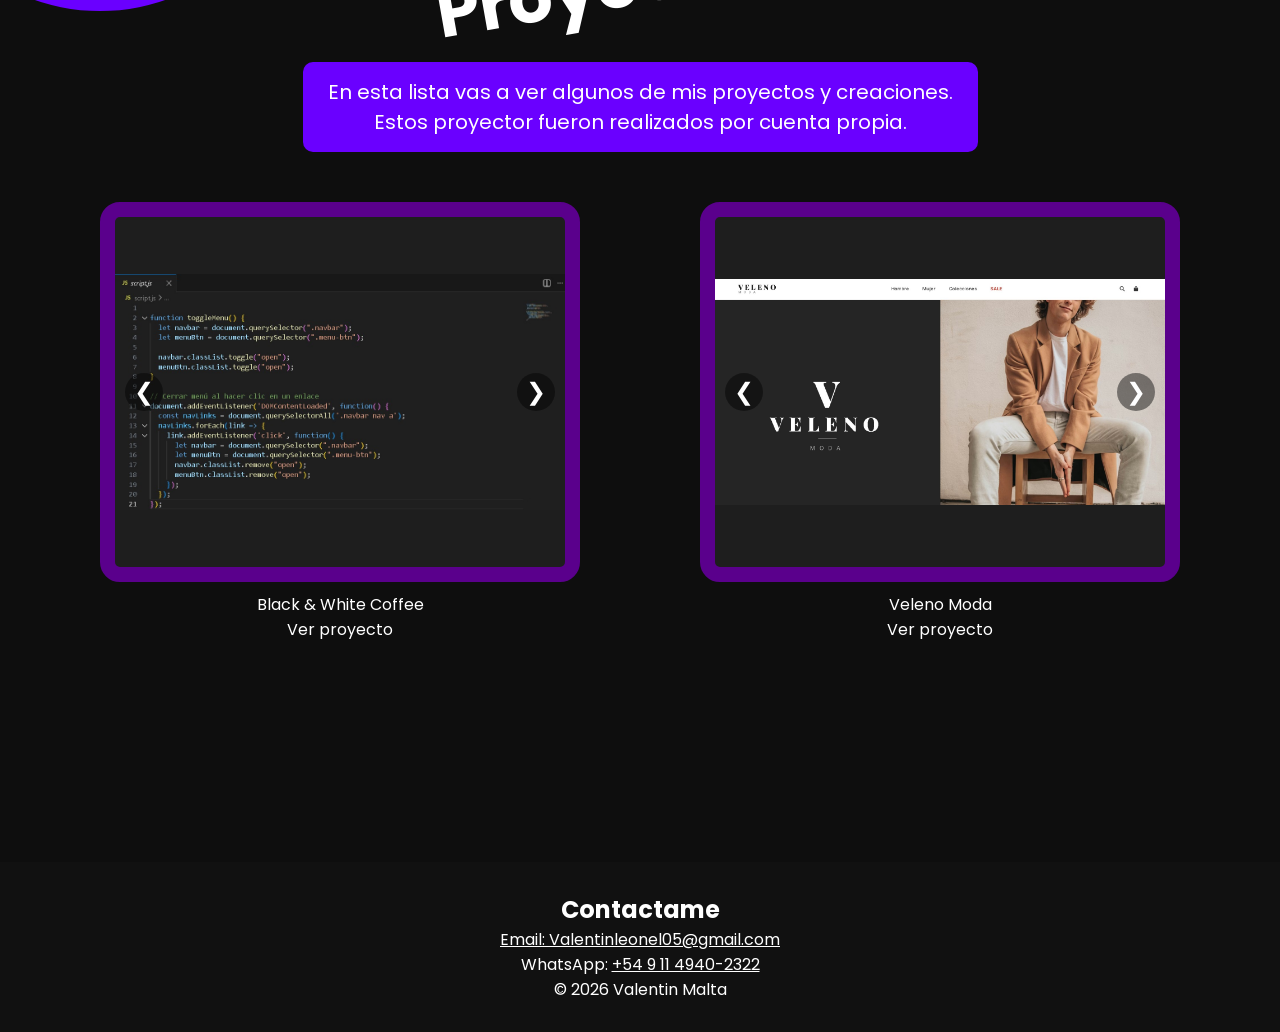
==== commit dc26995c: "Agrega servicio de Community Manager en presentación" ====
--- a/index.html
+++ b/index.html
@@ -1,166 +1,167 @@
-<!DOCTYPE html>
-<html lang="es">
-    <head>
-        <meta charset="UTF-8">
-        <meta name="viewport" content="width=device-width, initial-scale=1.0, maximum-scale=5.0, user-scalable=yes, viewport-fit=cover">
-        <meta name="theme-color" content="#0e0e0e">
-        <title>Portfolio Valentin Malta</title>
-        <link rel="stylesheet" href="style.css">
-        <link href="https://fonts.googleapis.com/css2?family=Poppins:wght@300;400;600;700&display=swap" rel="stylesheet">
-    </head>
-
-    <body>
-        <nav>
-            <div class="nav-container">
-                <a href="#about-text" class="nav-button">Quien soy?</a>
-                <a href="#projects" class="nav-button">Mis Proyectos</a>
-                <a href="#contact" class="nav-button">Contactame</a>
-            </div>
-        </nav>
-
-        <section class="hero">
-            <div id="about-text" class="hero-text">
-                <h1>Valentín Malta</h1>
-                <p>
-                    Estudiante de programación y desarrollo web de 17 años, residente en Buenos Aires, Argentina. Actualmente estoy finalizando mis estudios secundarios mientras continúo formándome en el área de desarrollo de software.
-                    <br><br>
-                    Me especializo en desarrollo Front-end, trabajando principalmente con HTML, CSS y JavaScript, enfocándome en la creación de interfaces modernas, funcionales y bien estructuradas. Además, cuento con conocimientos intermedios en Python y nociones de desarrollo Back-end, lo que me permite comprender el funcionamiento completo de una aplicación web.
-                    <br><br>
-                    Me interesa seguir creciendo profesionalmente en el ámbito del desarrollo web, participando en proyectos que me permitan aplicar y expandir mis conocimientos, con el objetivo de crear soluciones digitales eficientes y de alta calidad.
-                </p>
-            </div>
-
-            <div class="hero-image">
-                <img src="img/cara.jpeg" alt="Foto de Valentín Malta">
-            </div>
-
-            <div class="shape1"></div>
-            <div class="shape2"></div>
-        </section>
-
-        <section id="projects">
-            <h2 class="title">Proyectos!!</h2>
-
-            <div class="projects-text">
-                En esta lista vas a ver algunos de mis proyectos y creaciones.<br>
-                Estos proyector fueron realizados por cuenta propia.
-            </div>
-
-            <div class="projects-container">
-                <div class="project">
-                    <div class="img carousel" data-carousel>
-                        <img src="img/menuh.jpeg" alt="Proyecto Black and White Coffee - Pantalla principal" class="carousel-slide is-active">
-                        <img src="img/menu.jpeg" alt="Proyecto Black and White Coffee - Sección menú" class="carousel-slide">
-                        <img src="img/form.jpeg" alt="Proyecto Black and White Coffee - Formulario" class="carousel-slide">
-
-                        <button class="carousel-btn prev" type="button" aria-label="Imagen anterior">&#10094;</button>
-                        <button class="carousel-btn next" type="button" aria-label="Imagen siguiente">&#10095;</button>
-                    </div>
-                    <p>Black & White Coffee</p>
-                    <a href="https://valentinleonel05.github.io/Black-White-Coffee/index.html" target="_blank" rel="noopener noreferrer">Ver proyecto</a>
-                </div>
-
-                <div class="project">
-                    <div class="img carousel" data-carousel>
-                        <img src="img/principio.jpeg" alt="Proyecto Veleno Moda - Pantalla principal" class="carousel-slide is-active">
-                        <img src="img/navbar.jpeg" alt="Proyecto Veleno Moda - Navbar" class="carousel-slide">
-                        <img src="img/carrusel.jpeg" alt="Proyecto Veleno Moda - Carrusel" class="carousel-slide">
-                        <img src="img/producto.jpeg" alt="Proyecto Veleno Moda - Producto" class="carousel-slide">
-                        <img src="img/carro.jpeg" alt="Proyecto Veleno Moda - Carrito" class="carousel-slide">
-
-                        <button class="carousel-btn prev" type="button" aria-label="Imagen anterior">&#10094;</button>
-                        <button class="carousel-btn next" type="button" aria-label="Imagen siguiente">&#10095;</button>
-                    </div>
-                    <p>Veleno Moda</p>
-                    <a href="https://valentinleonel05.github.io/Veleno-moda/" target="_blank" rel="noopener noreferrer">Ver proyecto</a>
-                </div>
-            </div>
-        </section>
-
-        <footer id="contact">
-          <h2>Contactame</h2>
-
-          <div class="contact-info">
-            <a href="https://mail.google.com/mail/?view=cm&fs=1&to=Valentinloenel05@gmail.com" target="_blank" class="mail">
-              Email: Valentinleonel05@gmail.com  
-            </a>
-            <p> WhatsApp: 
-              <a href="https://wa.me/5491149402322" target="_blank" class="mail">
-                +54 9 11 4940-2322
-              </a>
-            </p>
-          </div>
-
-          <p class="copy">© 2026 Valentin Malta</p>
-        </footer>
-
-        <div class="image-modal" id="imageModal" aria-hidden="true">
-            <button class="modal-close" type="button" aria-label="Cerrar imagen">&times;</button>
-            <img id="modalImage" src="" alt="Vista ampliada del proyecto">
-        </div>
-
-        <script>
-            const carousels = document.querySelectorAll('[data-carousel]');
-            const imageModal = document.getElementById('imageModal');
-            const modalImage = document.getElementById('modalImage');
-            const modalClose = document.querySelector('.modal-close');
-
-            const openModal = (src, alt) => {
-                modalImage.src = src;
-                modalImage.alt = alt;
-                imageModal.classList.add('is-open');
-                imageModal.setAttribute('aria-hidden', 'false');
-                document.body.style.overflow = 'hidden';
-            };
-
-            const closeModal = () => {
-                imageModal.classList.remove('is-open');
-                imageModal.setAttribute('aria-hidden', 'true');
-                modalImage.src = '';
-                document.body.style.overflow = '';
-            };
-
-            carousels.forEach((carousel) => {
-                const slides = carousel.querySelectorAll('.carousel-slide');
-                const prevButton = carousel.querySelector('.carousel-btn.prev');
-                const nextButton = carousel.querySelector('.carousel-btn.next');
-                let currentIndex = 0;
-
-                const showSlide = (index) => {
-                    slides.forEach((slide) => slide.classList.remove('is-active'));
-                    slides[index].classList.add('is-active');
-                };
-
-                prevButton.addEventListener('click', () => {
-                    currentIndex = (currentIndex - 1 + slides.length) % slides.length;
-                    showSlide(currentIndex);
-                });
-
-                nextButton.addEventListener('click', () => {
-                    currentIndex = (currentIndex + 1) % slides.length;
-                    showSlide(currentIndex);
-                });
-
-                slides.forEach((slide) => {
-                    slide.addEventListener('click', () => {
-                        openModal(slide.src, slide.alt);
-                    });
-                });
-            });
-
-            modalClose.addEventListener('click', closeModal);
-
-            imageModal.addEventListener('click', (event) => {
-                if (event.target === imageModal) {
-                    closeModal();
-                }
-            });
-
-            document.addEventListener('keydown', (event) => {
-                if (event.key === 'Escape' && imageModal.classList.contains('is-open')) {
-                    closeModal();
-                }
-            });
-        </script>
-    </body>
-</html>+<!DOCTYPE html>
+<html lang="es">
+    <head>
+        <meta charset="UTF-8">
+        <meta name="viewport" content="width=device-width, initial-scale=1.0, maximum-scale=5.0, user-scalable=yes, viewport-fit=cover">
+        <meta name="theme-color" content="#0e0e0e">
+        <title>Portfolio Valentin Malta</title>
+        <link rel="stylesheet" href="style.css">
+        <link href="https://fonts.googleapis.com/css2?family=Poppins:wght@300;400;600;700&display=swap" rel="stylesheet">
+        <meta name="google-site-verification" content="klai0G_qISsRViNDzzkStgPM7SVLEYlFodcOvQUyrqE" />
+    </head>
+
+    <body>
+        <nav>
+            <div class="nav-container">
+                <a href="#about-text" class="nav-button">Quien soy?</a>
+                <a href="#projects" class="nav-button">Mis Proyectos</a>
+                <a href="#contact" class="nav-button">Contactame</a>
+            </div>
+        </nav>
+
+        <section class="hero">
+            <div id="about-text" class="hero-text">
+                <h1>Valentín Malta</h1>
+                <p>
+                    Estudiante de programación y desarrollo web de 17 años, residente en Buenos Aires, Argentina. Actualmente estoy finalizando mis estudios secundarios mientras continúo formándome en el área de desarrollo de software.
+                    <br><br>
+                    Me especializo en desarrollo Front-end, trabajando principalmente con HTML, CSS y JavaScript, enfocándome en la creación de interfaces modernas, funcionales y bien estructuradas. También ofrezco servicio de Community Manager (CM), ayudando a marcas y emprendimientos a gestionar su presencia digital y su comunicación en redes sociales. Además, cuento con conocimientos intermedios en Python y nociones de desarrollo Back-end, lo que me permite comprender el funcionamiento completo de una aplicación web.
+                    <br><br>
+                    Me interesa seguir creciendo profesionalmente en el ámbito del desarrollo web, participando en proyectos que me permitan aplicar y expandir mis conocimientos, con el objetivo de crear soluciones digitales eficientes y de alta calidad.
+                </p>
+            </div>
+
+            <div class="hero-image">
+                <img src="cara.jpeg" alt="Foto de Valentín Malta">
+            </div>
+
+            <div class="shape1"></div>
+            <div class="shape2"></div>
+        </section>
+
+        <section id="projects">
+            <h2 class="title">Proyectos!!</h2>
+
+            <div class="projects-text">
+                En esta lista vas a ver algunos de mis proyectos y creaciones.<br>
+                Estos proyector fueron realizados por cuenta propia.
+            </div>
+
+            <div class="projects-container">
+                <div class="project">
+                    <div class="img carousel" data-carousel>
+                        <img src="menuh.jpeg" alt="Proyecto Black and White Coffee - Pantalla principal" class="carousel-slide is-active">
+                        <img src="menu.jpeg" alt="Proyecto Black and White Coffee - Sección menú" class="carousel-slide">
+                        <img src="form.jpeg" alt="Proyecto Black and White Coffee - Formulario" class="carousel-slide">
+
+                        <button class="carousel-btn prev" type="button" aria-label="Imagen anterior">&#10094;</button>
+                        <button class="carousel-btn next" type="button" aria-label="Imagen siguiente">&#10095;</button>
+                    </div>
+                    <p>Black & White Coffee</p>
+                    <a href="https://valentinleonel05.github.io/Black-White-Coffee/index.html" target="_blank" rel="noopener noreferrer">Ver proyecto</a>
+                </div>
+
+                <div class="project">
+                    <div class="img carousel" data-carousel>
+                        <img src="principio.jpeg" alt="Proyecto Veleno Moda - Pantalla principal" class="carousel-slide is-active">
+                        <img src="navbar.jpeg" alt="Proyecto Veleno Moda - Navbar" class="carousel-slide">
+                        <img src="carrusel.jpeg" alt="Proyecto Veleno Moda - Carrusel" class="carousel-slide">
+                        <img src="producto.jpeg" alt="Proyecto Veleno Moda - Producto" class="carousel-slide">
+                        <img src="carro.jpeg" alt="Proyecto Veleno Moda - Carrito" class="carousel-slide">
+
+                        <button class="carousel-btn prev" type="button" aria-label="Imagen anterior">&#10094;</button>
+                        <button class="carousel-btn next" type="button" aria-label="Imagen siguiente">&#10095;</button>
+                    </div>
+                    <p>Veleno Moda</p>
+                    <a href="https://valentinleonel05.github.io/Veleno-moda/" target="_blank" rel="noopener noreferrer">Ver proyecto</a>
+                </div>
+            </div>
+        </section>
+
+        <footer id="contact">
+          <h2>Contactame</h2>
+
+          <div class="contact-info">
+            <a href="https://mail.google.com/mail/?view=cm&fs=1&to=Valentinloenel05@gmail.com" target="_blank" class="mail">
+              Email: Valentinleonel05@gmail.com  
+            </a>
+            <p> WhatsApp: 
+              <a href="https://wa.me/5491149402322" target="_blank" class="mail">
+                +54 9 11 4940-2322
+              </a>
+            </p>
+          </div>
+
+          <p class="copy">© 2026 Valentin Malta</p>
+        </footer>
+
+        <div class="image-modal" id="imageModal" aria-hidden="true">
+            <button class="modal-close" type="button" aria-label="Cerrar imagen">&times;</button>
+            <img id="modalImage" src="" alt="Vista ampliada del proyecto">
+        </div>
+
+        <script>
+            const carousels = document.querySelectorAll('[data-carousel]');
+            const imageModal = document.getElementById('imageModal');
+            const modalImage = document.getElementById('modalImage');
+            const modalClose = document.querySelector('.modal-close');
+
+            const openModal = (src, alt) => {
+                modalImage.src = src;
+                modalImage.alt = alt;
+                imageModal.classList.add('is-open');
+                imageModal.setAttribute('aria-hidden', 'false');
+                document.body.style.overflow = 'hidden';
+            };
+
+            const closeModal = () => {
+                imageModal.classList.remove('is-open');
+                imageModal.setAttribute('aria-hidden', 'true');
+                modalImage.src = '';
+                document.body.style.overflow = '';
+            };
+
+            carousels.forEach((carousel) => {
+                const slides = carousel.querySelectorAll('.carousel-slide');
+                const prevButton = carousel.querySelector('.carousel-btn.prev');
+                const nextButton = carousel.querySelector('.carousel-btn.next');
+                let currentIndex = 0;
+
+                const showSlide = (index) => {
+                    slides.forEach((slide) => slide.classList.remove('is-active'));
+                    slides[index].classList.add('is-active');
+                };
+
+                prevButton.addEventListener('click', () => {
+                    currentIndex = (currentIndex - 1 + slides.length) % slides.length;
+                    showSlide(currentIndex);
+                });
+
+                nextButton.addEventListener('click', () => {
+                    currentIndex = (currentIndex + 1) % slides.length;
+                    showSlide(currentIndex);
+                });
+
+                slides.forEach((slide) => {
+                    slide.addEventListener('click', () => {
+                        openModal(slide.src, slide.alt);
+                    });
+                });
+            });
+
+            modalClose.addEventListener('click', closeModal);
+
+            imageModal.addEventListener('click', (event) => {
+                if (event.target === imageModal) {
+                    closeModal();
+                }
+            });
+
+            document.addEventListener('keydown', (event) => {
+                if (event.key === 'Escape' && imageModal.classList.contains('is-open')) {
+                    closeModal();
+                }
+            });
+        </script>
+    </body>
+</html>
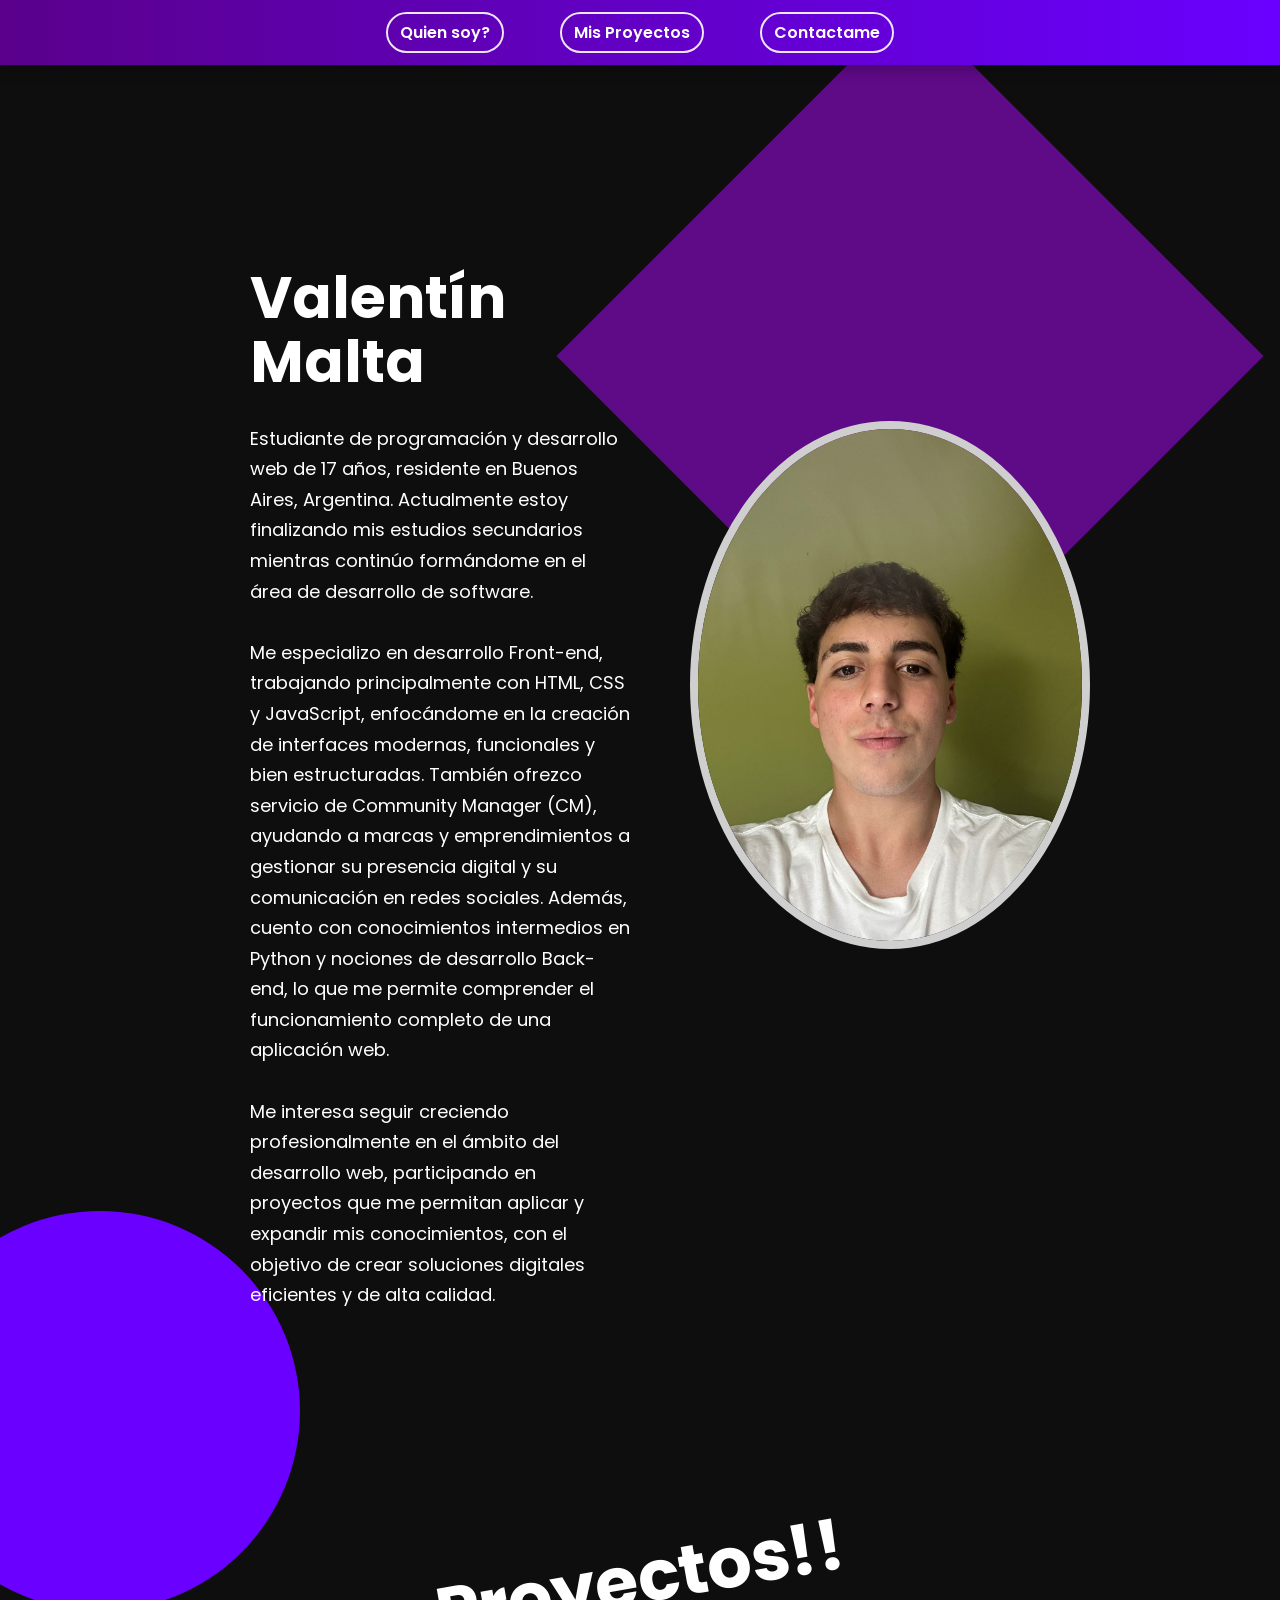
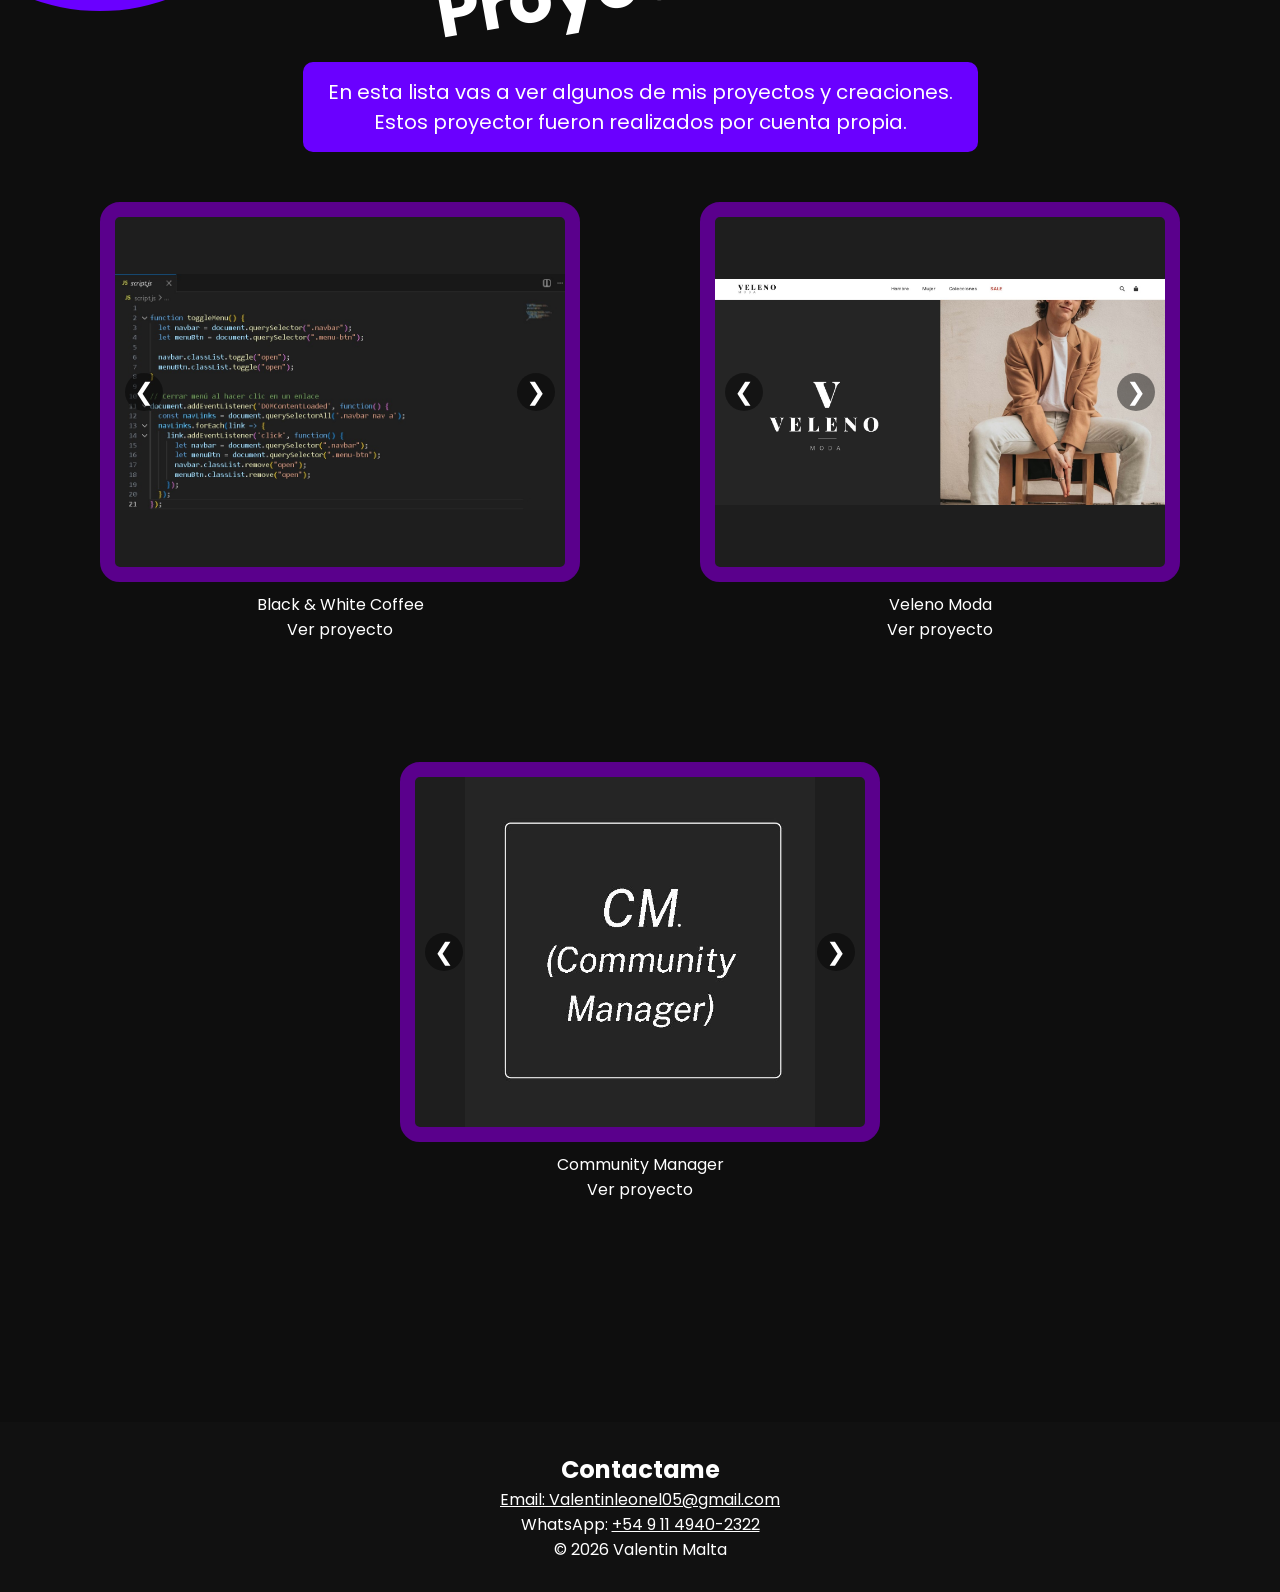
==== commit 7af4d2ed: "Agrega tercer proyecto Community Manager y corrige modal del carrusel" ====
--- a/index.html
+++ b/index.html
@@ -74,6 +74,19 @@
                     </div>
                     <p>Veleno Moda</p>
                     <a href="https://valentinleonel05.github.io/Veleno-moda/" target="_blank" rel="noopener noreferrer">Ver proyecto</a>
+                </div>
+
+                <div class="project project-cm">
+                    <div class="img carousel" data-carousel>
+                        <img src="Proyecciones.jpeg" alt="Proyecto Proyecciones - Diseño principal" class="carousel-slide is-active">
+                        <img src="Proyecciones2.jpeg" alt="Proyecto Proyecciones - Publicación destacada" class="carousel-slide">
+                        <img src="Proyecciones3.jpeg" alt="Proyecto Proyecciones - Pieza de contenido" class="carousel-slide">
+
+                        <button class="carousel-btn prev" type="button" aria-label="Imagen anterior">&#10094;</button>
+                        <button class="carousel-btn next" type="button" aria-label="Imagen siguiente">&#10095;</button>
+                    </div>
+                    <p>Community Manager</p>
+                    <a href="https://www.instagram.com/proyecciones67_?igsh=MTdpbHF2cjQ3a2dvdQ==" target="_blank" rel="noopener noreferrer">Ver proyecto</a>
                 </div>
             </div>
         </section>
--- a/style.css
+++ b/style.css
@@ -1,541 +1,552 @@
-*{
-margin:0;
-padding:0;
-box-sizing:border-box;
-font-family:"Poppins",sans-serif;
-}
-
-:root{
-    --nav-height:66px;
-}
-
-html, body {
-    width: 100%;
-    overflow-x: hidden;
-}
-
-body{
-background:#0e0e0e;
-color:white;
-margin: 0;
-padding: 0;
-padding-top:var(--nav-height);
-}
-
-/* NAVBAR */
-
-nav{
-width:100%;
-background:linear-gradient(90deg,#5a008c,#6a00ff);
-padding:12px 0;
-position:fixed;
-top:0;
-left:0;
-z-index:1000;
-box-shadow:0 4px 14px rgba(0,0,0,0.25);
-}
-
-.nav-container{
-display:flex;
-justify-content:center;
-gap:56px;
-align-items:center;
-}
-
-nav a{
-color:white;
-text-decoration:none;
-font-weight:500;
-font-size:16px;
-}
-
-.nav-button{
-padding:6px 12px;
-border:2px solid rgba(255,255,255,0.9);
-border-radius:999px;
-font-weight:600;
-}
-
-#about-text{
-scroll-margin-top:calc(var(--nav-height) + 16px);
-}
-
-/* HERO */
-
-.hero{
-position:relative;
-display:flex;
-justify-content:center;
-align-items:center;
-padding:200px 250px;
-margin:auto;
-}
-
-.hero-text{
-max-width:500px;
-}
-
-.hero-text h1{
-font-size:58px;
-margin-bottom:30px;
-line-height:1.1;
-}
-
-.hero-text p{
-font-size:18px;
-line-height:1.7;
-}
-
-.hero-image img{
-width:400px;
-height:400px;
-object-fit:cover;
-border-radius:50%;
-border:8px solid #cfcfcf;
-}
-
-.hero-image{
-transform:translateX(60px) translateY(-100px);
-}
-
-/* SHAPES */
-
-.shape1{
-position:absolute;
-width:500px;
-height:500px;
-background:#5f0a87;
-transform:rotate(45deg);
-top:40px;
-right:120px;
-z-index:-1;
-}
-
-.shape2{
-position:absolute;
-width:400px;
-height:400px;
-background:#6a00ff;
-border-radius:50%;
-bottom:-100px;
-left:-100px;
-z-index:-1;
-}
-
-/* PROJECTS */
-
-#projects{
-padding:15px 80px 120px;
-text-align:center;
-}
-
-.title{
-font-size:70px;
-transform:rotate(-10deg);
-margin-bottom:30px;
-}
-
-.projects-text{
-background:#6a00ff;
-display:inline-block;
-padding:15px 25px;
-border-radius:10px;
-margin-bottom:50px;
-font-size: 20px;
-}
-
-.projects-container{
-display:flex;
-justify-content:center;
-gap: 120px;
-}
-
-.project{
-text-align:center;
-}
-
-.project .img{
-width:480px;
-height:380px;
-background:#1e1e1e;
-border:15px solid #5a008c;
-margin-bottom:10px;
-border-radius:20px;
-position:relative;
-overflow:hidden;
-}
-
-.carousel-slide{
-position:absolute;
-inset:0;
-width:100%;
-height:100%;
-object-fit:contain;
-opacity:0;
-transition:opacity 0.35s ease;
-cursor:zoom-in;
-}
-
-.carousel-slide.is-active{
-opacity:1;
-}
-
-.carousel-btn{
-position:absolute;
-top:50%;
-transform:translateY(-50%);
-width:38px;
-height:38px;
-border:none;
-border-radius:50%;
-cursor:pointer;
-font-size:24px;
-line-height:1;
-color:white;
-background:rgba(0,0,0,0.45);
-display:flex;
-align-items:center;
-justify-content:center;
-}
-
-.carousel-btn.prev{
-left:10px;
-}
-
-.carousel-btn.next{
-right:10px;
-}
-
-.carousel-btn:hover{
-background:rgba(0,0,0,0.65);
-}
-
-.image-modal{
-position:fixed;
-inset:0;
-background:rgba(0,0,0,0.86);
-display:none;
-align-items:center;
-justify-content:center;
-padding:24px;
-z-index:2000;
-}
-
-.image-modal.is-open{
-display:flex;
-}
-
-.image-modal img{
-max-width:min(1200px, 94vw);
-max-height:90vh;
-width:auto;
-height:auto;
-border-radius:14px;
-box-shadow:0 16px 50px rgba(0,0,0,0.5);
-}
-
-.modal-close{
-position:absolute;
-top:18px;
-right:18px;
-width:44px;
-height:44px;
-border:none;
-border-radius:50%;
-font-size:34px;
-line-height:1;
-cursor:pointer;
-color:white;
-background:rgba(255,255,255,0.18);
-}
-
-.project a{
-color:white;
-text-decoration:none;
-}
-
-/* FOOTER */
-
-footer{
-margin-top:100px;
-padding:30px;
-text-align:center;
-background:#111;
-}
-
-.mail {
-    color: white;
-}
-
-/* DISEÑO RESPONSIVO */
-
-/* DISEÑO RESPONSIVO */
-
-/* Tablets y dispositivos medianos: 769px a 1024px */
-@media (max-width: 1024px) {
-
-    .hero {
-        padding: 150px 100px;
-    }
-
-    .projects-container {
-        gap: 60px;
-    }
-
-    .project .img {
-        width: 380px;
-        height: 320px;
-    }
-}
-
-/* Tablets y celulares grandes: 769px a 768px */
-@media (max-width: 768px) {
-
-    body {
-        padding: 0;
-        padding-top: 84px;
-    }
-
-    /* NAVBAR */
-    nav {
-        padding: 9px 0;
-    }
-
-    .nav-container {
-        flex-wrap: wrap;
-        gap: 12px;
-        padding: 0 15px;
-    }
-
-    nav a {
-        font-size: 13px;
-    }
-
-    .nav-button {
-        padding: 5px 10px;
-    }
-
-    /* HERO */
-    .hero {
-        flex-direction: column;
-        padding: 50px 20px;
-        gap: 30px;
-    }
-
-    .hero-text {
-        max-width: 100%;
-        text-align: center;
-    }
-
-    .hero-text h1 {
-        font-size: 40px;
-        margin-bottom: 20px;
-        line-height: 1.2;
-    }
-
-    .hero-text p {
-        font-size: 16px;
-        width: 100%;
-        height: auto;
-        line-height: 1.6;
-    }
-
-    .hero-image img {
-        width: 280px;
-        height: 280px;
-        object-fit: cover;
-        border-radius: 50%;
-    }
-
-    .hero-image {
-        order: -1;
-        transform: none;
-    }
-
-    /* SHAPES */
-    .shape1,
-    .shape2 {
-        display: none;
-    }
-
-    /* PROJECTS */
-    #projects {
-        padding: 60px 20px;
-    }
-
-    .title {
-        font-size: 45px;
-        transform: rotate(0deg);
-        margin-bottom: 25px;
-    }
-
-    .projects-text {
-        font-size: 16px;
-        padding: 12px 20px;
-        margin-bottom: 40px;
-    }
-
-    .projects-container {
-        flex-direction: column;
-        gap: 30px;
-        align-items: center;
-    }
-
-    .project {
-        width: 100%;
-        max-width: 460px;
-    }
-
-    .project .img {
-        width: 100%;
-        height: 340px;
-        border: 12px solid #5a008c;
-        border-radius: 16px;
-    }
-
-    .carousel-btn {
-        width: 34px;
-        height: 34px;
-        font-size: 20px;
-    }
-
-    .project a {
-        font-size: 16px;
-    }
-
-    /* FOOTER */
-    footer {
-        margin-top: 60px;
-        padding: 20px 15px;
-        font-size: 14px;
-    }
-
-}
-
-/* Celulares medianos: 481px a 767px */
-@media (max-width: 767px) and (min-width: 481px) {
-
-    .hero-text h1 {
-        font-size: 36px;
-    }
-
-    .hero-image img {
-        width: 240px;
-        height: 240px;
-        object-fit: cover;
-        border-radius: 50%;
-    }
-
-    .hero-image {
-        transform: none;
-    }
-
-    .title {
-        font-size: 40px;
-    }
-
-}
-
-/* Celulares pequeños: 480px o menos */
-@media (max-width: 480px) {
-
-    body {
-        padding: 0;
-        padding-top: 96px;
-    }
-
-    /* NAVBAR */
-    .nav-container {
-        gap: 8px;
-    }
-
-    nav a {
-        font-size: 11px;
-    }
-
-    .nav-button {
-        padding: 4px 8px;
-    }
-
-    /* HERO */
-    .hero {
-        padding: 30px 15px;
-        gap: 20px;
-    }
-
-    .hero-text h1 {
-        font-size: 28px;
-        margin-bottom: 15px;
-    }
-
-    .hero-text p {
-        font-size: 14px;
-        line-height: 1.5;
-    }
-
-    .hero-image img {
-        width: 200px;
-        height: 200px;
-        border: 6px solid #cfcfcf;
-        object-fit: cover;
-        border-radius: 50%;
-    }
-
-    .hero-image {
-        transform: none;
-    }
-
-    /* PROJECTS */
-    #projects {
-        padding: 40px 15px;
-    }
-
-    .title {
-        font-size: 32px;
-        margin-bottom: 20px;
-    }
-
-    .projects-text {
-        font-size: 14px;
-        padding: 10px 15px;
-        margin-bottom: 30px;
-    }
-
-    .projects-container {
-        gap: 20px;
-    }
-
-    .project {
-        width: 100%;
-        max-width: 100%;
-    }
-
-    .project .img {
-        width: 100%;
-        height: 280px;
-        border: 10px solid #5a008c;
-        border-radius: 14px;
-    }
-
-    .carousel-btn {
-        width: 30px;
-        height: 30px;
-        font-size: 18px;
-    }
-
-    .project a {
-        font-size: 14px;
-    }
-
-    /* FOOTER */
-    footer {
-        margin-top: 40px;
-        padding: 15px 10px;
-        font-size: 12px;
-    }
-
-    .mail {
-        font-size: 12px;
-    }
-
+*{
+margin:0;
+padding:0;
+box-sizing:border-box;
+font-family:"Poppins",sans-serif;
+}
+
+:root{
+    --nav-height:66px;
+}
+
+html, body {
+    width: 100%;
+    overflow-x: hidden;
+}
+
+body{
+background:#0e0e0e;
+color:white;
+margin: 0;
+padding: 0;
+padding-top:var(--nav-height);
+}
+
+/* NAVBAR */
+
+nav{
+width:100%;
+background:linear-gradient(90deg,#5a008c,#6a00ff);
+padding:12px 0;
+position:fixed;
+top:0;
+left:0;
+z-index:1000;
+box-shadow:0 4px 14px rgba(0,0,0,0.25);
+}
+
+.nav-container{
+display:flex;
+justify-content:center;
+gap:56px;
+align-items:center;
+}
+
+nav a{
+color:white;
+text-decoration:none;
+font-weight:500;
+font-size:16px;
+}
+
+.nav-button{
+padding:6px 12px;
+border:2px solid rgba(255,255,255,0.9);
+border-radius:999px;
+font-weight:600;
+}
+
+#about-text{
+scroll-margin-top:calc(var(--nav-height) + 16px);
+}
+
+/* HERO */
+
+.hero{
+position:relative;
+display:flex;
+justify-content:center;
+align-items:center;
+padding:200px 250px;
+margin:auto;
+}
+
+.hero-text{
+max-width:500px;
+}
+
+.hero-text h1{
+font-size:58px;
+margin-bottom:30px;
+line-height:1.1;
+}
+
+.hero-text p{
+font-size:18px;
+line-height:1.7;
+}
+
+.hero-image img{
+width:400px;
+border-radius:50%;
+border:8px solid #cfcfcf;
+}
+
+.hero-image{
+transform:translateX(60px) translateY(-100px);
+}
+
+/* SHAPES */
+
+.shape1{
+position:absolute;
+width:500px;
+height:500px;
+background:#5f0a87;
+transform:rotate(45deg);
+top:40px;
+right:120px;
+z-index:-1;
+}
+
+.shape2{
+position:absolute;
+width:400px;
+height:400px;
+background:#6a00ff;
+border-radius:50%;
+bottom:-100px;
+left:-100px;
+z-index:-1;
+}
+
+/* PROJECTS */
+
+#projects{
+padding:15px 80px 120px;
+text-align:center;
+}
+
+.title{
+font-size:70px;
+transform:rotate(-10deg);
+margin-bottom:30px;
+}
+
+.projects-text{
+background:#6a00ff;
+display:inline-block;
+padding:15px 25px;
+border-radius:10px;
+margin-bottom:50px;
+font-size: 20px;
+}
+
+.projects-container{
+display:grid;
+grid-template-columns:repeat(2,480px);
+gap:120px;
+max-width:1200px;
+margin:0 auto;
+justify-content:center;
+}
+
+.project{
+text-align:center;
+width:480px;
+max-width:480px;
+margin:0 auto;
+}
+
+.project-cm{
+grid-column:1 / -1;
+}
+
+.project .img{
+width:480px;
+height:380px;
+background:#1e1e1e;
+border:15px solid #5a008c;
+margin-bottom:10px;
+border-radius:20px;
+position:relative;
+overflow:hidden;
+}
+
+.carousel-slide{
+position:absolute;
+inset:0;
+width:100%;
+height:100%;
+object-fit:contain;
+opacity:0;
+transition:opacity 0.35s ease;
+cursor:zoom-in;
+pointer-events:none;
+}
+
+.carousel-slide.is-active{
+opacity:1;
+pointer-events:auto;
+}
+
+.carousel-btn{
+position:absolute;
+top:50%;
+transform:translateY(-50%);
+width:38px;
+height:38px;
+border:none;
+border-radius:50%;
+cursor:pointer;
+font-size:24px;
+line-height:1;
+color:white;
+background:rgba(0,0,0,0.45);
+display:flex;
+align-items:center;
+justify-content:center;
+}
+
+.carousel-btn.prev{
+left:10px;
+}
+
+.carousel-btn.next{
+right:10px;
+}
+
+.carousel-btn:hover{
+background:rgba(0,0,0,0.65);
+}
+
+.image-modal{
+position:fixed;
+inset:0;
+background:rgba(0,0,0,0.86);
+display:none;
+align-items:center;
+justify-content:center;
+padding:24px;
+z-index:2000;
+}
+
+.image-modal.is-open{
+display:flex;
+}
+
+.image-modal img{
+max-width:min(1200px, 94vw);
+max-height:90vh;
+width:auto;
+height:auto;
+border-radius:14px;
+box-shadow:0 16px 50px rgba(0,0,0,0.5);
+}
+
+.modal-close{
+position:absolute;
+top:18px;
+right:18px;
+width:44px;
+height:44px;
+border:none;
+border-radius:50%;
+font-size:34px;
+line-height:1;
+cursor:pointer;
+color:white;
+background:rgba(255,255,255,0.18);
+}
+
+.project a{
+color:white;
+text-decoration:none;
+}
+
+/* FOOTER */
+
+footer{
+margin-top:100px;
+padding:30px;
+text-align:center;
+background:#111;
+}
+
+.mail {
+    color: white;
+}
+
+/* DISEÑO RESPONSIVO */
+
+/* DISEÑO RESPONSIVO */
+
+/* Tablets y dispositivos medianos: 769px a 1024px */
+@media (max-width: 1024px) {
+
+    .hero {
+        padding: 150px 100px;
+    }
+
+    .projects-container {
+        grid-template-columns: repeat(2, 420px);
+        gap: 32px;
+    }
+
+    .project {
+        width: 420px;
+        max-width: 420px;
+    }
+
+    .project .img {
+        width: 420px;
+        height: 320px;
+    }
+}
+
+/* Tablets y celulares grandes: 769px a 768px */
+@media (max-width: 768px) {
+
+    body {
+        padding: 0;
+        padding-top: 84px;
+    }
+
+    /* NAVBAR */
+    nav {
+        padding: 9px 0;
+    }
+
+    .nav-container {
+        flex-wrap: wrap;
+        gap: 12px;
+        padding: 0 15px;
+    }
+
+    nav a {
+        font-size: 13px;
+    }
+
+    .nav-button {
+        padding: 5px 10px;
+    }
+
+    /* HERO */
+    .hero {
+        flex-direction: column;
+        padding: 50px 20px;
+        gap: 30px;
+    }
+
+    .hero-text {
+        max-width: 100%;
+        text-align: center;
+    }
+
+    .hero-text h1 {
+        font-size: 40px;
+        margin-bottom: 20px;
+        line-height: 1.2;
+    }
+
+    .hero-text p {
+        font-size: 16px;
+        width: 100%;
+        height: auto;
+        line-height: 1.6;
+    }
+
+    .hero-image img {
+        width: 220px;
+        height: 220px;
+        border-radius: 14px;
+    }
+
+    .hero-image {
+        transform: translateY(30px);
+    }
+
+    /* SHAPES */
+    .shape1,
+    .shape2 {
+        display: none;
+    }
+
+    /* PROJECTS */
+    #projects {
+        padding: 60px 20px;
+    }
+
+    .title {
+        font-size: 45px;
+        transform: rotate(0deg);
+        margin-bottom: 25px;
+    }
+
+    .projects-text {
+        font-size: 16px;
+        padding: 12px 20px;
+        margin-bottom: 40px;
+    }
+
+    .projects-container {
+        grid-template-columns: 1fr;
+        gap: 30px;
+    }
+
+    .project {
+        width: 100%;
+        max-width: 460px;
+    }
+
+    .project .img {
+        width: 100%;
+        height: 340px;
+        border: 12px solid #5a008c;
+        border-radius: 16px;
+    }
+
+    .carousel-btn {
+        width: 34px;
+        height: 34px;
+        font-size: 20px;
+    }
+
+    .project a {
+        font-size: 16px;
+    }
+
+    /* FOOTER */
+    footer {
+        margin-top: 60px;
+        padding: 20px 15px;
+        font-size: 14px;
+    }
+
+}
+
+/* Celulares medianos: 481px a 767px */
+@media (max-width: 767px) and (min-width: 481px) {
+
+    .hero-text h1 {
+        font-size: 36px;
+    }
+
+    .hero-image img {
+        width: 180px;
+        height: 180px;
+        border-radius: 12px;
+    }
+
+    .hero-image {
+        transform: translateY(30px);
+    }
+
+    .title {
+        font-size: 40px;
+    }
+
+}
+
+/* Celulares pequeños: 480px o menos */
+@media (max-width: 480px) {
+
+    body {
+        padding: 0;
+        padding-top: 96px;
+    }
+
+    /* NAVBAR */
+    .nav-container {
+        gap: 8px;
+    }
+
+    nav a {
+        font-size: 11px;
+    }
+
+    .nav-button {
+        padding: 4px 8px;
+    }
+
+    /* HERO */
+    .hero {
+        padding: 30px 15px;
+        gap: 20px;
+    }
+
+    .hero-text h1 {
+        font-size: 28px;
+        margin-bottom: 15px;
+    }
+
+    .hero-text p {
+        font-size: 14px;
+        line-height: 1.5;
+    }
+
+    .hero-image img {
+        width: 150px;
+        height: 150px;
+        border: 6px solid #cfcfcf;
+        border-radius: 10px;
+    }
+
+    .hero-image {
+        transform: translateY(30px);
+    }
+
+    /* PROJECTS */
+    #projects {
+        padding: 40px 15px;
+    }
+
+    .title {
+        font-size: 32px;
+        margin-bottom: 20px;
+    }
+
+    .projects-text {
+        font-size: 14px;
+        padding: 10px 15px;
+        margin-bottom: 30px;
+    }
+
+    .projects-container {
+        gap: 20px;
+    }
+
+    .project {
+        width: 100%;
+        max-width: 100%;
+    }
+
+    .project .img {
+        width: 100%;
+        height: 280px;
+        border: 10px solid #5a008c;
+        border-radius: 14px;
+    }
+
+    .carousel-btn {
+        width: 30px;
+        height: 30px;
+        font-size: 18px;
+    }
+
+    .project a {
+        font-size: 14px;
+    }
+
+    /* FOOTER */
+    footer {
+        margin-top: 40px;
+        padding: 15px 10px;
+        font-size: 12px;
+    }
+
+    .mail {
+        font-size: 12px;
+    }
+
 }
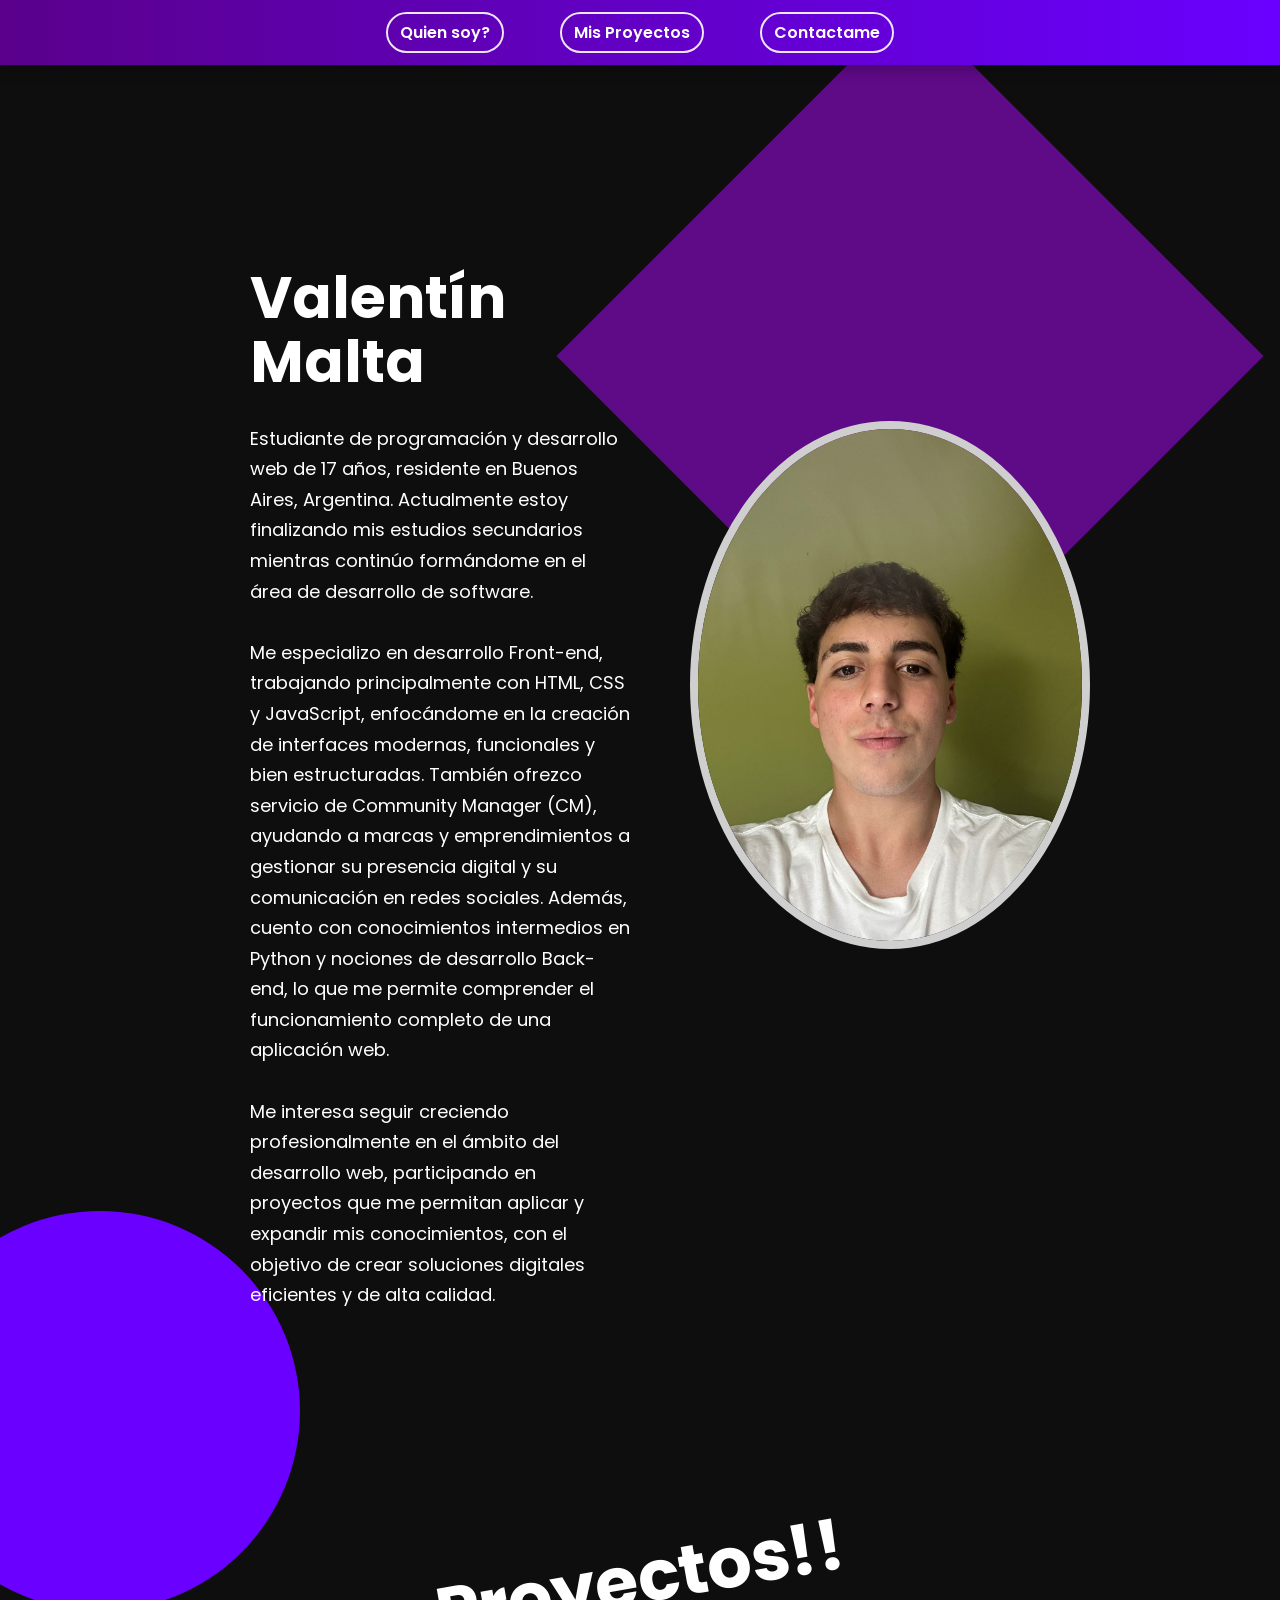
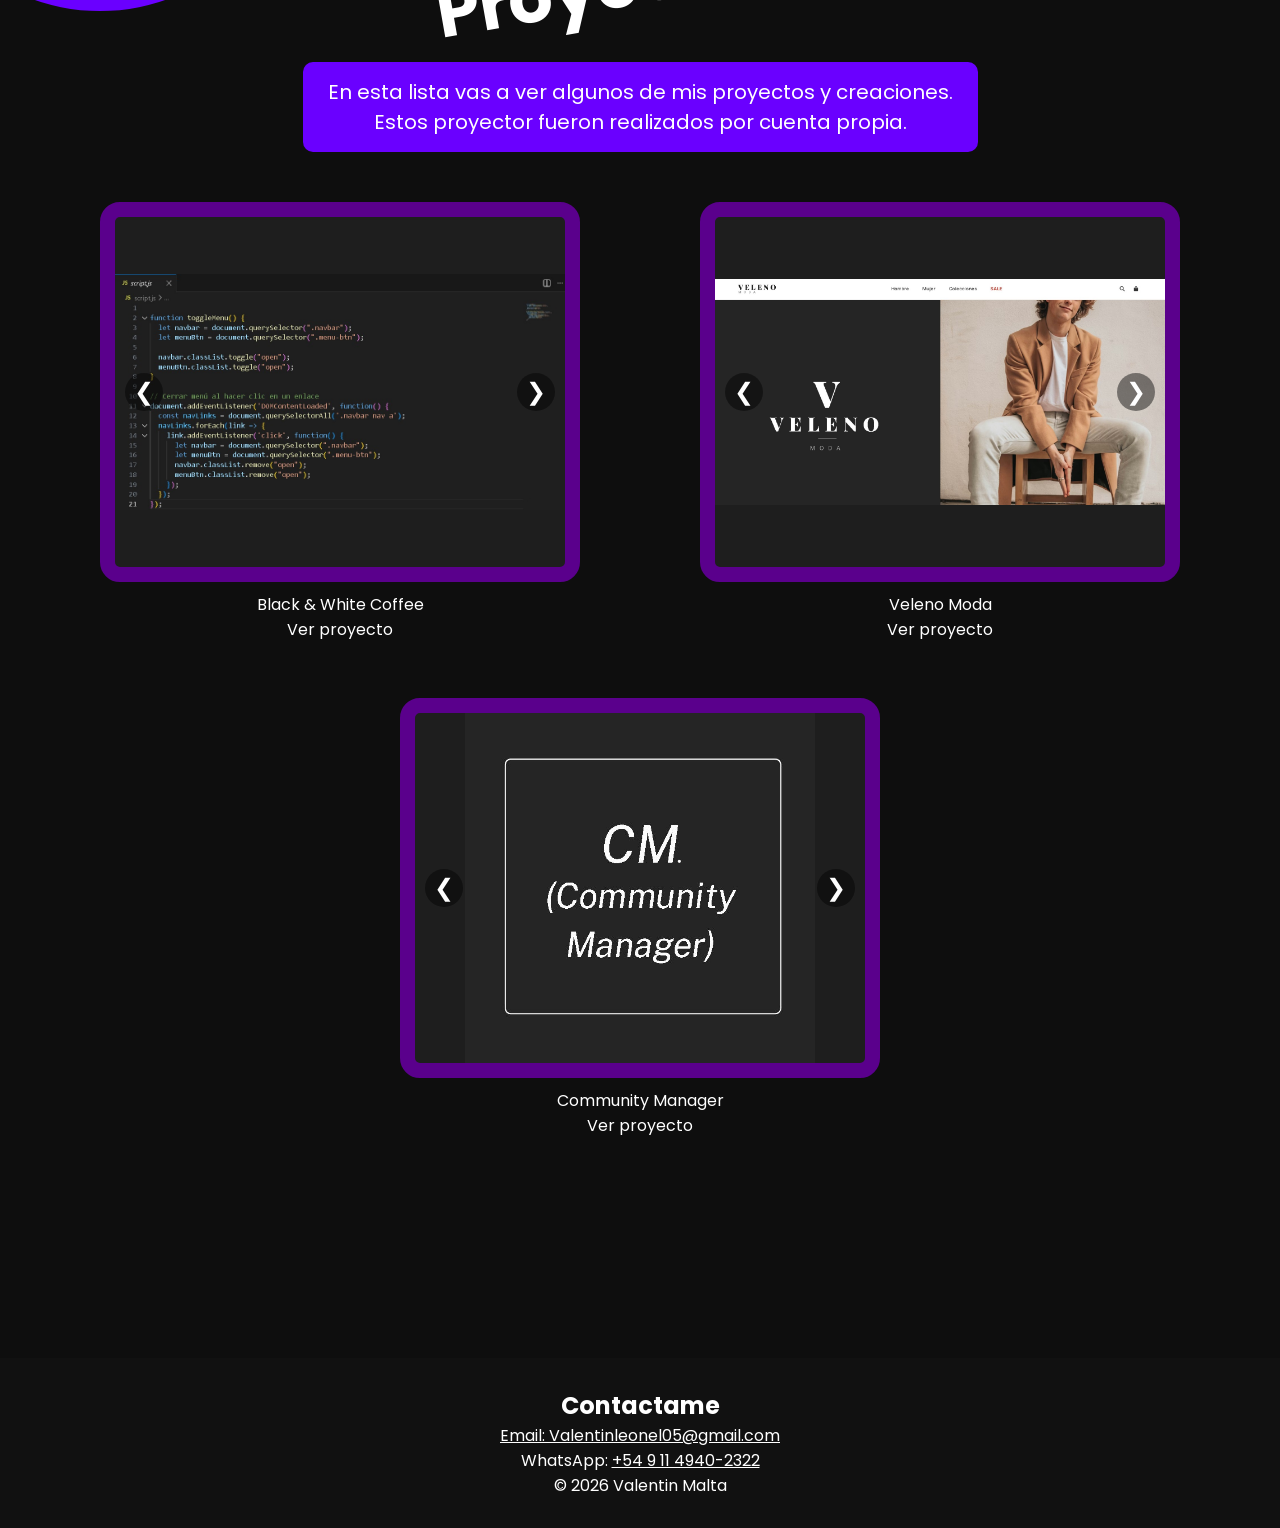
==== commit 9c27c7f1: "Reestructura proyectos 2+1 y corrige apertura de imagen activa en carrusel" ====
--- a/index.html
+++ b/index.html
@@ -48,6 +48,7 @@
             </div>
 
             <div class="projects-container">
+                <div class="projects-row">
                 <div class="project">
                     <div class="img carousel" data-carousel>
                         <img src="menuh.jpeg" alt="Proyecto Black and White Coffee - Pantalla principal" class="carousel-slide is-active">
@@ -74,6 +75,7 @@
                     </div>
                     <p>Veleno Moda</p>
                     <a href="https://valentinleonel05.github.io/Veleno-moda/" target="_blank" rel="noopener noreferrer">Ver proyecto</a>
+                </div>
                 </div>
 
                 <div class="project project-cm">
@@ -155,10 +157,15 @@
                     showSlide(currentIndex);
                 });
 
-                slides.forEach((slide) => {
-                    slide.addEventListener('click', () => {
-                        openModal(slide.src, slide.alt);
-                    });
+                carousel.addEventListener('click', (event) => {
+                    if (event.target.closest('.carousel-btn')) {
+                        return;
+                    }
+
+                    const activeSlide = carousel.querySelector('.carousel-slide.is-active');
+                    if (activeSlide) {
+                        openModal(activeSlide.src, activeSlide.alt);
+                    }
                 });
             });
 
--- a/style.css
+++ b/style.css
@@ -143,12 +143,18 @@
 }
 
 .projects-container{
-display:grid;
-grid-template-columns:repeat(2,480px);
+display:flex;
+flex-direction:column;
+gap:56px;
+max-width:1320px;
+margin:0 auto;
+align-items:center;
+}
+
+.projects-row{
+display:flex;
+justify-content:center;
 gap:120px;
-max-width:1200px;
-margin:0 auto;
-justify-content:center;
 }
 
 .project{
@@ -159,7 +165,7 @@
 }
 
 .project-cm{
-grid-column:1 / -1;
+width:480px;
 }
 
 .project .img{
@@ -289,7 +295,10 @@
     }
 
     .projects-container {
-        grid-template-columns: repeat(2, 420px);
+        gap: 40px;
+    }
+
+    .projects-row {
         gap: 32px;
     }
 
@@ -390,8 +399,13 @@
     }
 
     .projects-container {
-        grid-template-columns: 1fr;
         gap: 30px;
+    }
+
+    .projects-row {
+        flex-direction: column;
+        gap: 30px;
+        align-items: center;
     }
 
     .project {
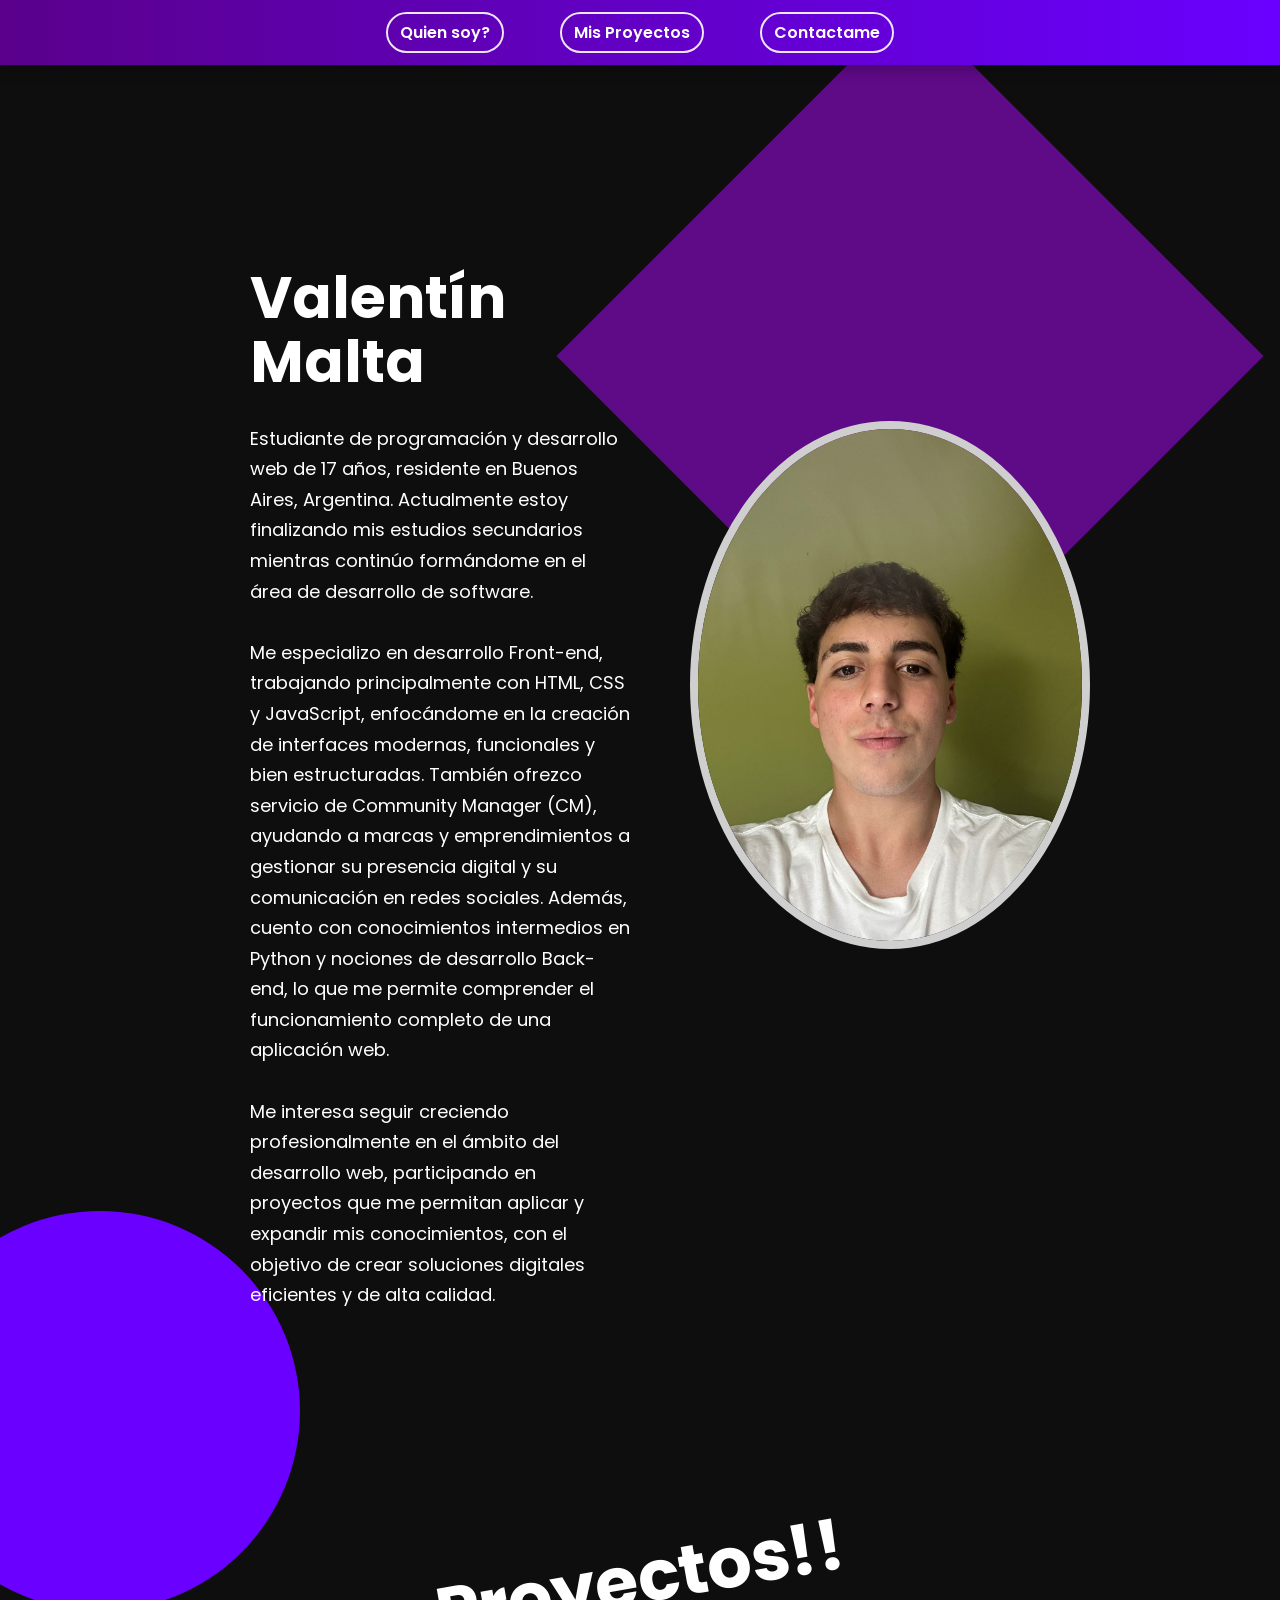
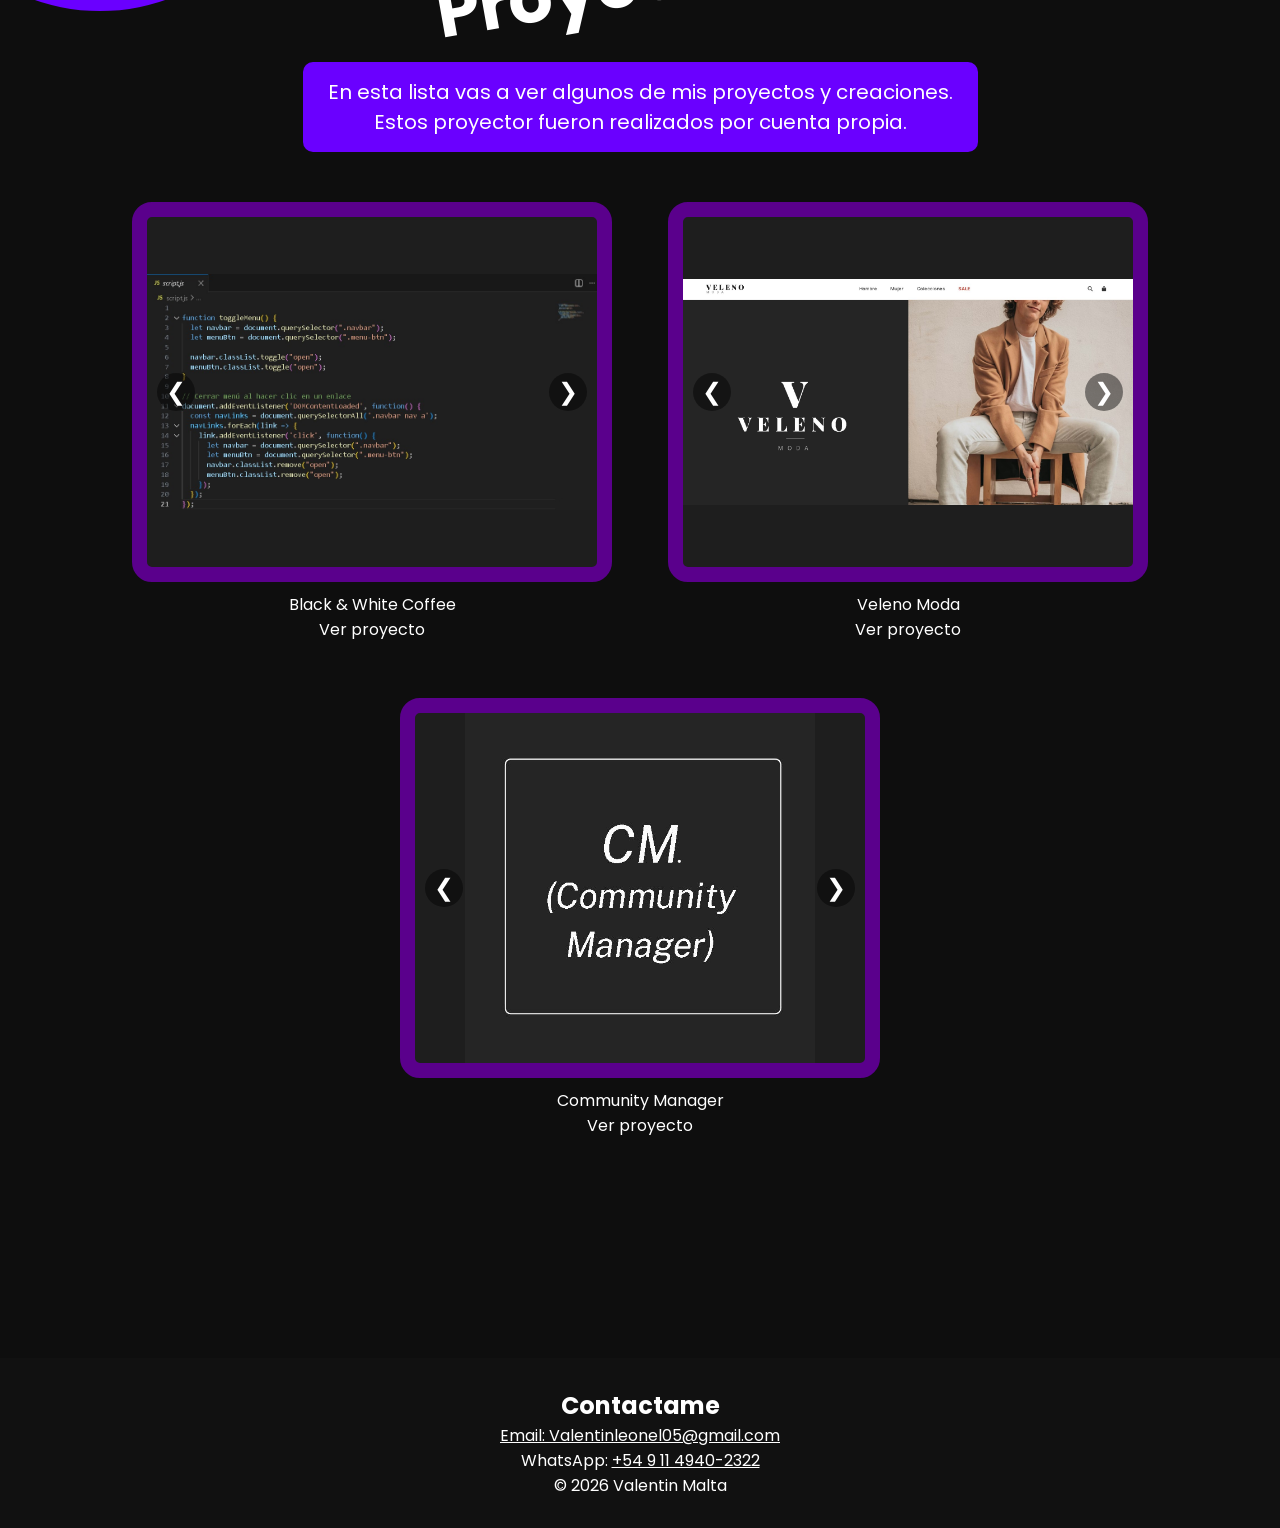
==== commit f5db5afc: "Merge 398a8da6b06ffb7ef72f31098ed7506ae772679f into bbd8928678c77db7697cbd3e5cb51c4248764315" ====
--- a/index.html
+++ b/index.html
@@ -32,7 +32,7 @@
             </div>
 
             <div class="hero-image">
-                <img src="cara.jpeg" alt="Foto de Valentín Malta">
+                <img src="img/cara.jpeg" alt="Foto de Valentín Malta">
             </div>
 
             <div class="shape1"></div>
@@ -51,9 +51,9 @@
                 <div class="projects-row">
                 <div class="project">
                     <div class="img carousel" data-carousel>
-                        <img src="menuh.jpeg" alt="Proyecto Black and White Coffee - Pantalla principal" class="carousel-slide is-active">
-                        <img src="menu.jpeg" alt="Proyecto Black and White Coffee - Sección menú" class="carousel-slide">
-                        <img src="form.jpeg" alt="Proyecto Black and White Coffee - Formulario" class="carousel-slide">
+                        <img src="img/menuh.jpeg" alt="Proyecto Black and White Coffee - Pantalla principal" class="carousel-slide is-active">
+                        <img src="img/menu.jpeg" alt="Proyecto Black and White Coffee - Sección menú" class="carousel-slide">
+                        <img src="img/form.jpeg" alt="Proyecto Black and White Coffee - Formulario" class="carousel-slide">
 
                         <button class="carousel-btn prev" type="button" aria-label="Imagen anterior">&#10094;</button>
                         <button class="carousel-btn next" type="button" aria-label="Imagen siguiente">&#10095;</button>
@@ -64,11 +64,11 @@
 
                 <div class="project">
                     <div class="img carousel" data-carousel>
-                        <img src="principio.jpeg" alt="Proyecto Veleno Moda - Pantalla principal" class="carousel-slide is-active">
-                        <img src="navbar.jpeg" alt="Proyecto Veleno Moda - Navbar" class="carousel-slide">
-                        <img src="carrusel.jpeg" alt="Proyecto Veleno Moda - Carrusel" class="carousel-slide">
-                        <img src="producto.jpeg" alt="Proyecto Veleno Moda - Producto" class="carousel-slide">
-                        <img src="carro.jpeg" alt="Proyecto Veleno Moda - Carrito" class="carousel-slide">
+                        <img src="img/principio.jpeg" alt="Proyecto Veleno Moda - Pantalla principal" class="carousel-slide is-active">
+                        <img src="img/navbar.jpeg" alt="Proyecto Veleno Moda - Navbar" class="carousel-slide">
+                        <img src="img/carrusel.jpeg" alt="Proyecto Veleno Moda - Carrusel" class="carousel-slide">
+                        <img src="img/producto.jpeg" alt="Proyecto Veleno Moda - Producto" class="carousel-slide">
+                        <img src="img/carro.jpeg" alt="Proyecto Veleno Moda - Carrito" class="carousel-slide">
 
                         <button class="carousel-btn prev" type="button" aria-label="Imagen anterior">&#10094;</button>
                         <button class="carousel-btn next" type="button" aria-label="Imagen siguiente">&#10095;</button>
--- a/style.css
+++ b/style.css
@@ -152,24 +152,27 @@
 }
 
 .projects-row{
-display:flex;
+display:grid;
+grid-template-columns:repeat(2,minmax(360px,480px));
+gap:56px;
 justify-content:center;
-gap:120px;
+width:100%;
 }
 
 .project{
 text-align:center;
-width:480px;
+width:100%;
 max-width:480px;
 margin:0 auto;
 }
 
 .project-cm{
-width:480px;
+width:100%;
+max-width:480px;
 }
 
 .project .img{
-width:480px;
+width:100%;
 height:380px;
 background:#1e1e1e;
 border:15px solid #5a008c;
@@ -299,16 +302,17 @@
     }
 
     .projects-row {
+        grid-template-columns: repeat(2, minmax(300px, 420px));
         gap: 32px;
     }
 
     .project {
-        width: 420px;
+        width: 100%;
         max-width: 420px;
     }
 
     .project .img {
-        width: 420px;
+        width: 100%;
         height: 320px;
     }
 }
@@ -403,13 +407,16 @@
     }
 
     .projects-row {
-        flex-direction: column;
-        gap: 30px;
-        align-items: center;
+        grid-template-columns: repeat(2, minmax(220px, 1fr));
+        gap: 20px;
     }
 
     .project {
         width: 100%;
+        max-width: 460px;
+    }
+
+    .project-cm {
         max-width: 460px;
     }
 
@@ -530,6 +537,11 @@
         gap: 20px;
     }
 
+    .projects-row {
+        grid-template-columns: 1fr;
+        gap: 20px;
+    }
+
     .project {
         width: 100%;
         max-width: 100%;
